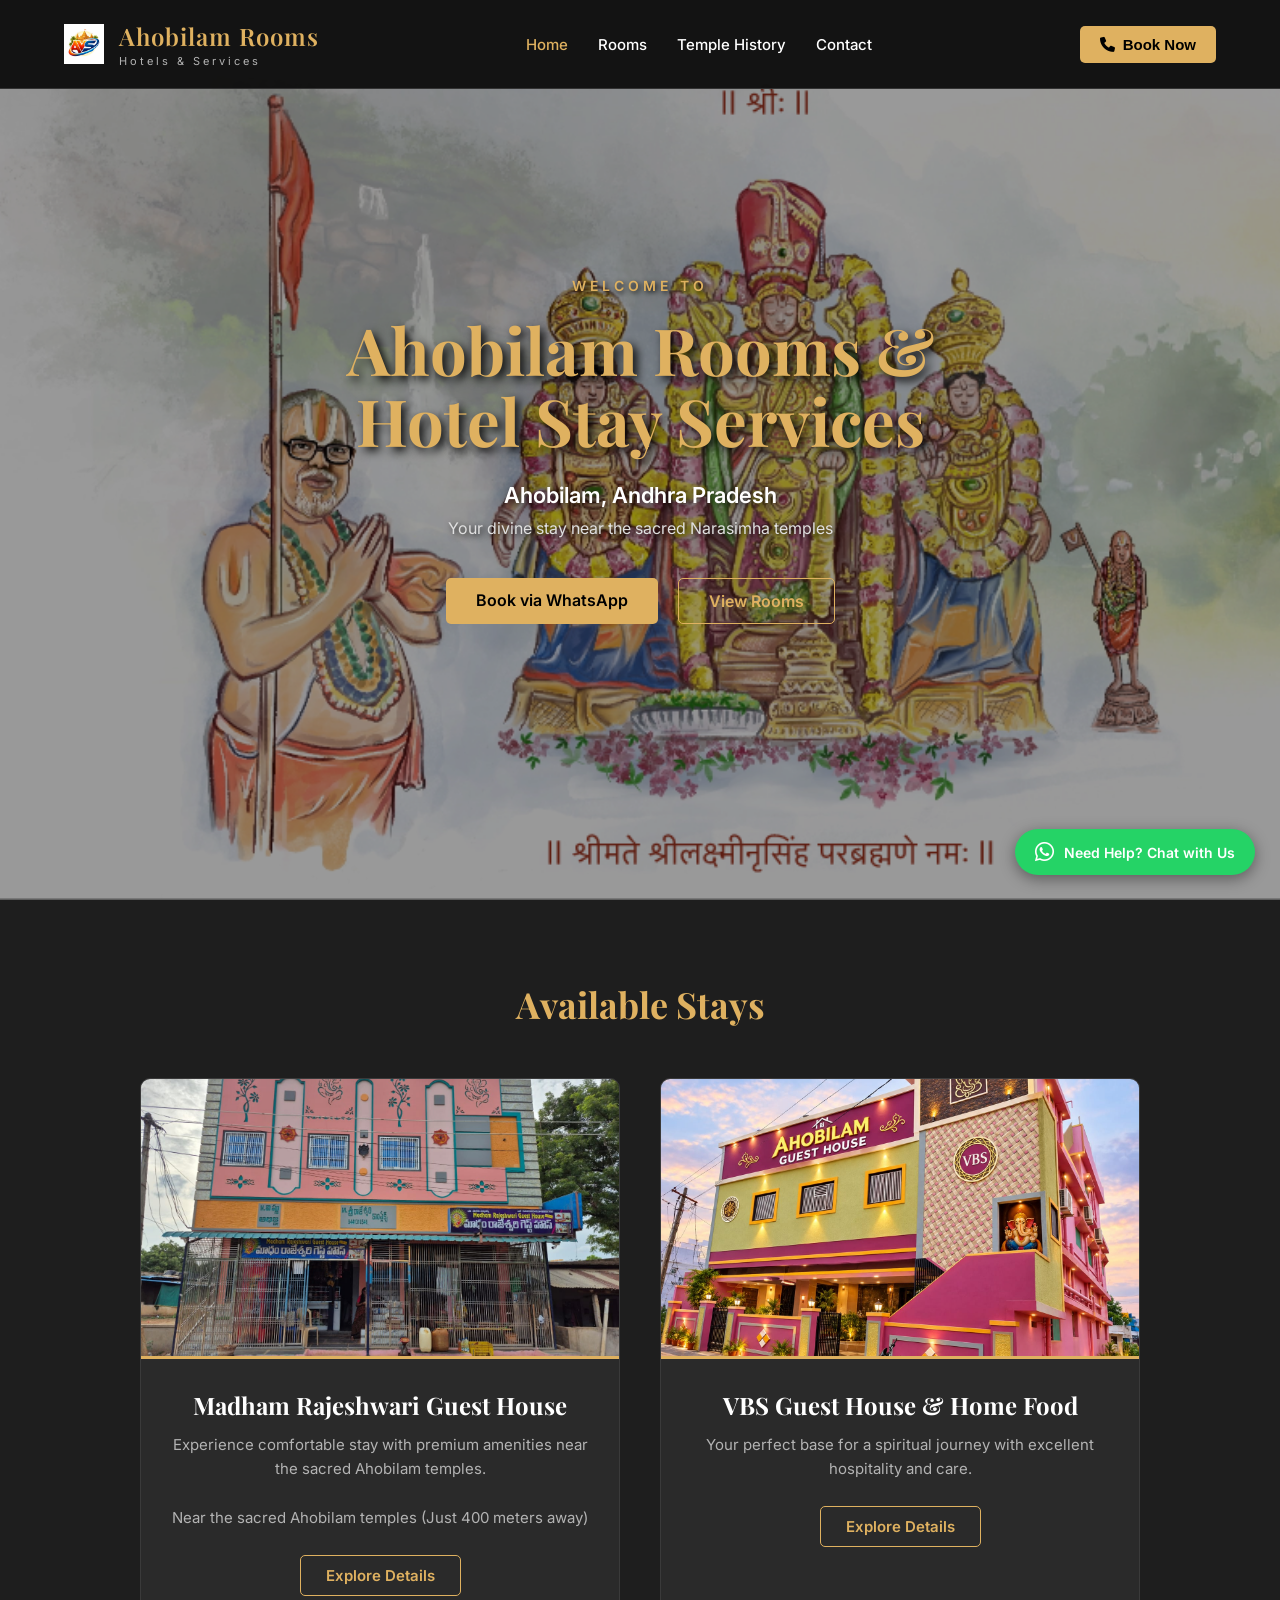
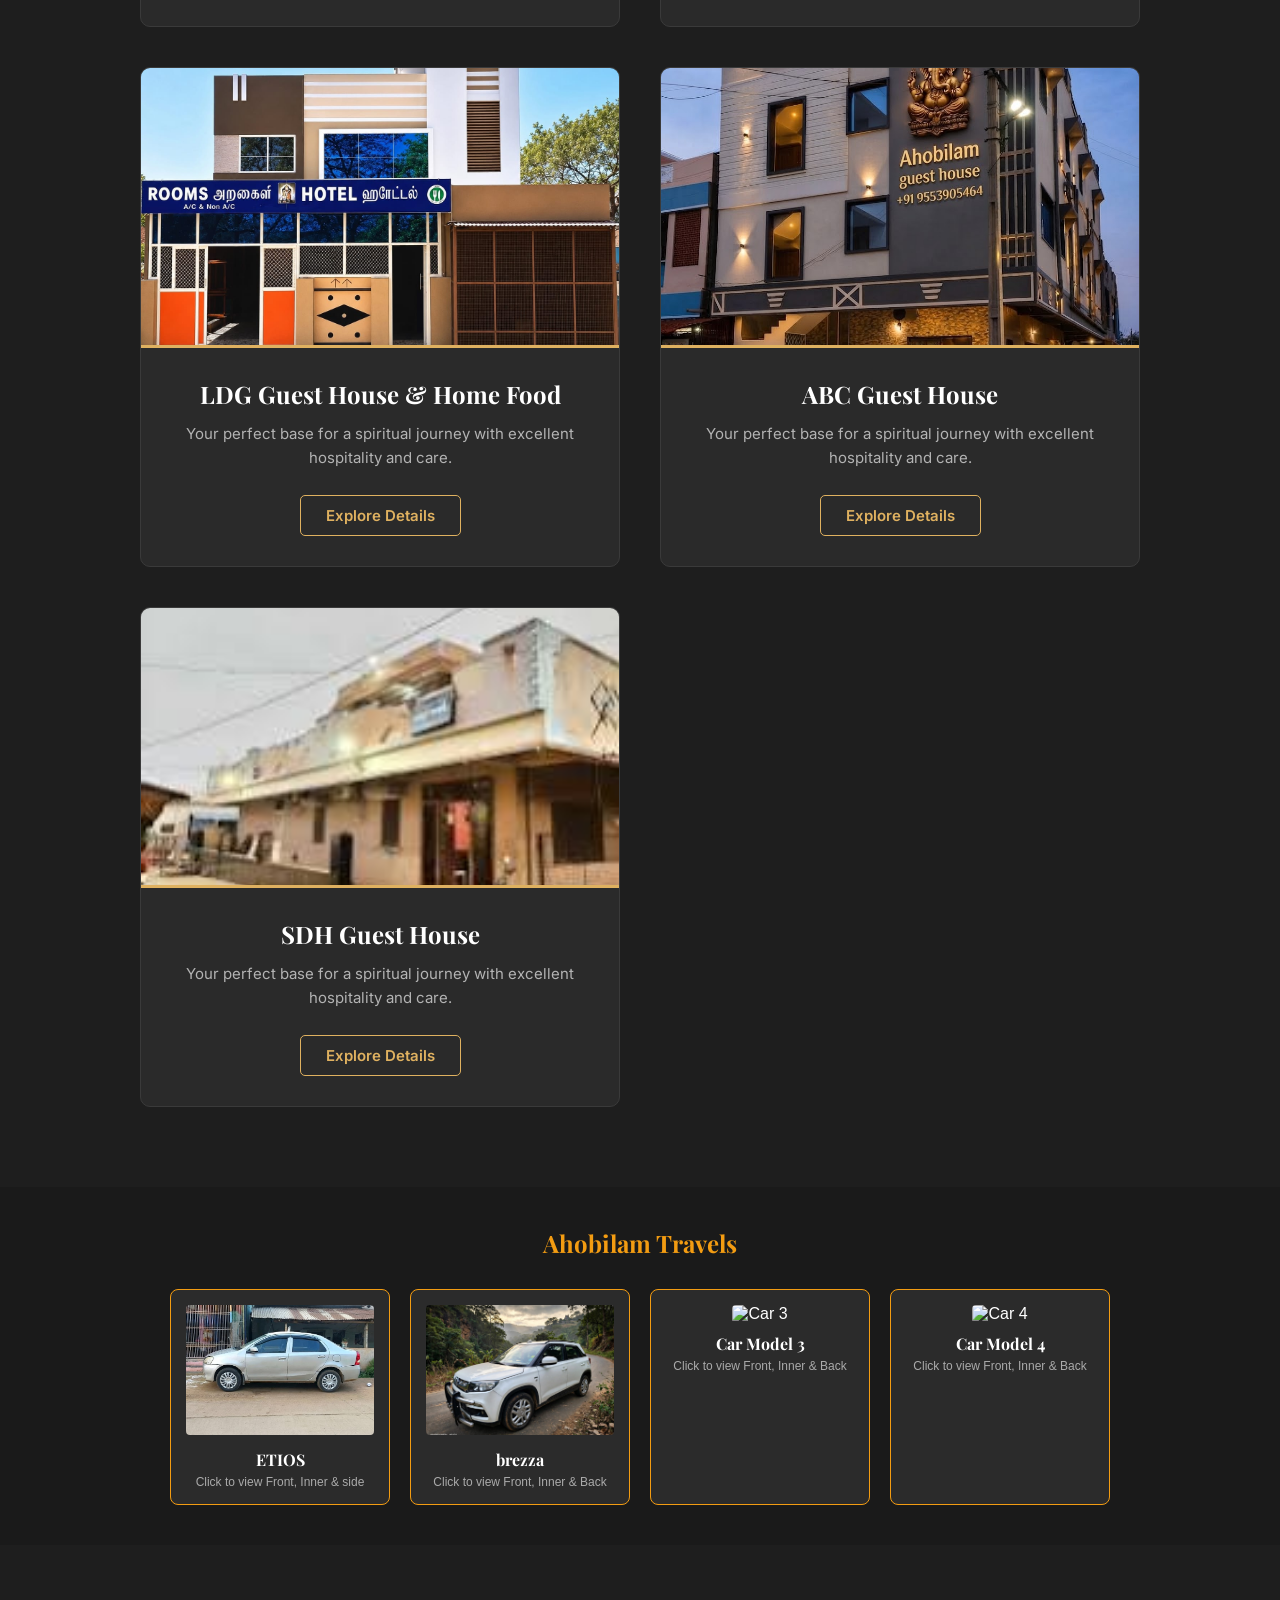
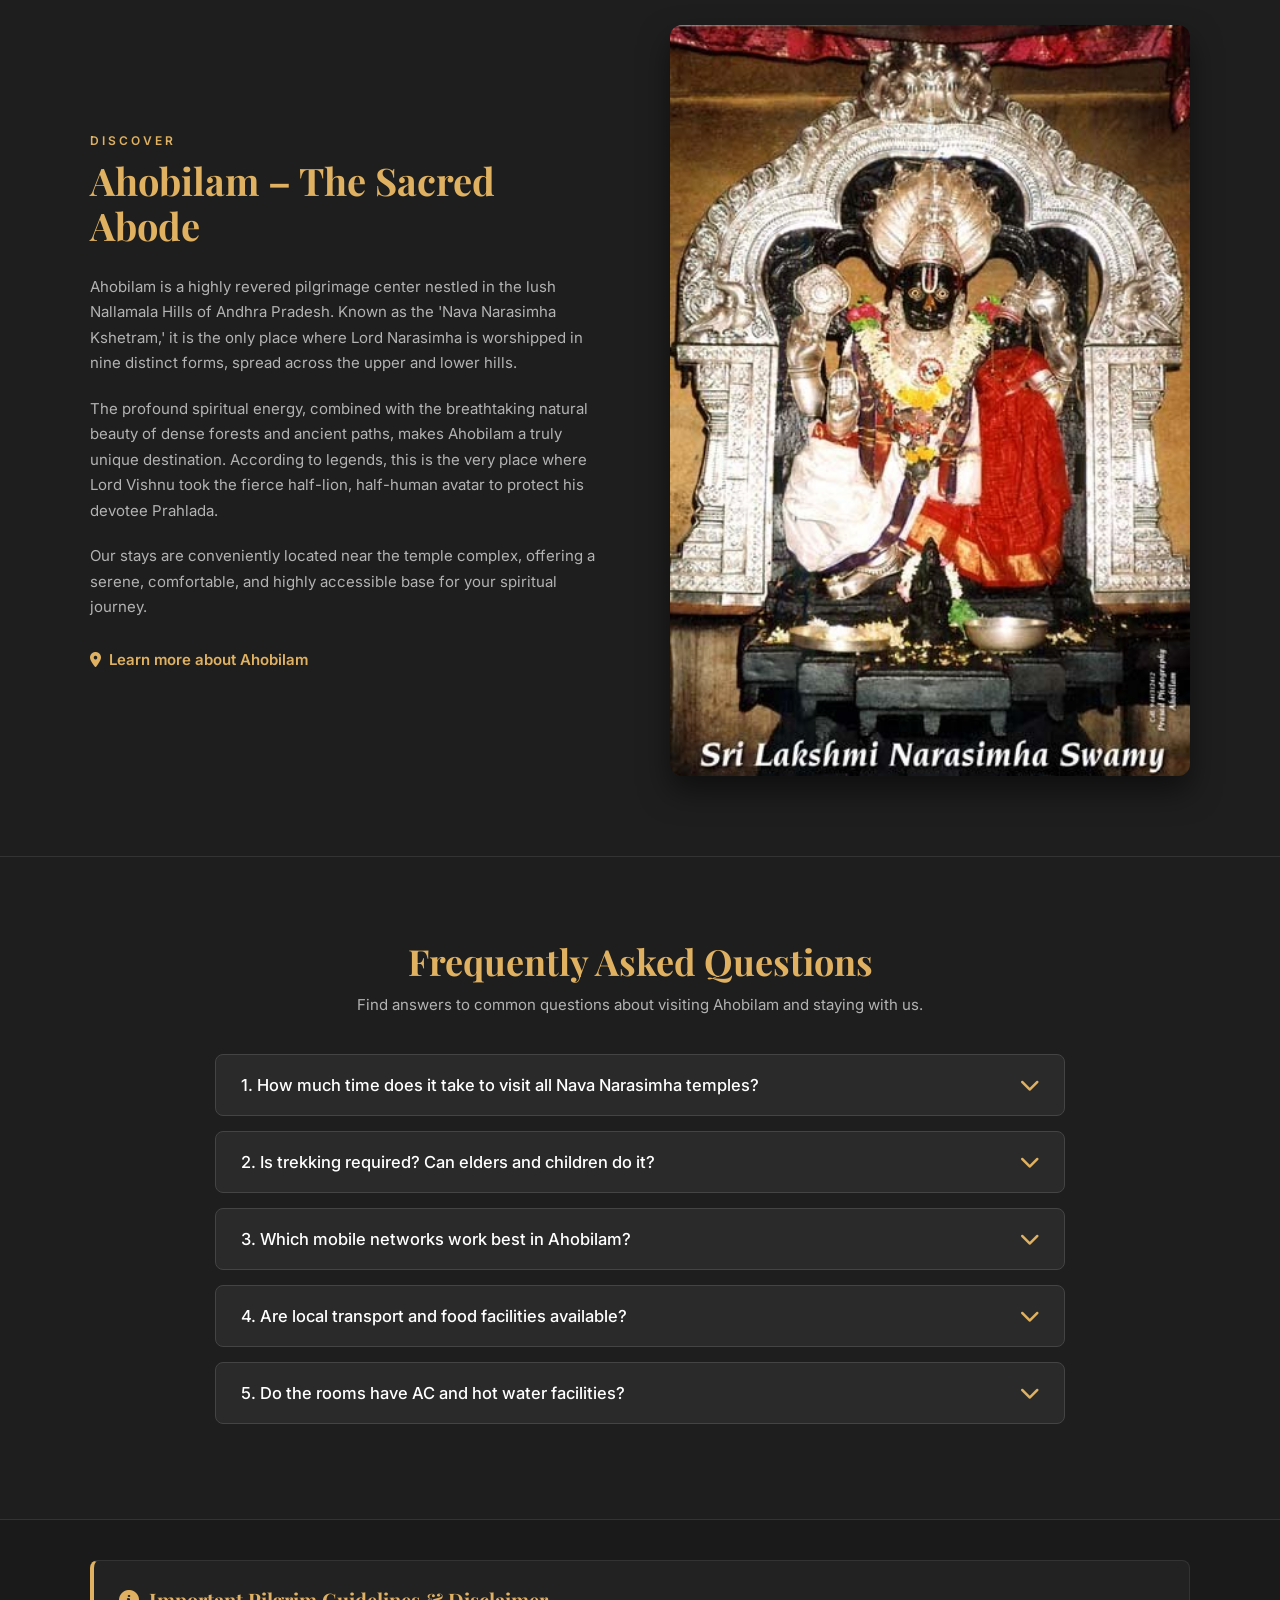
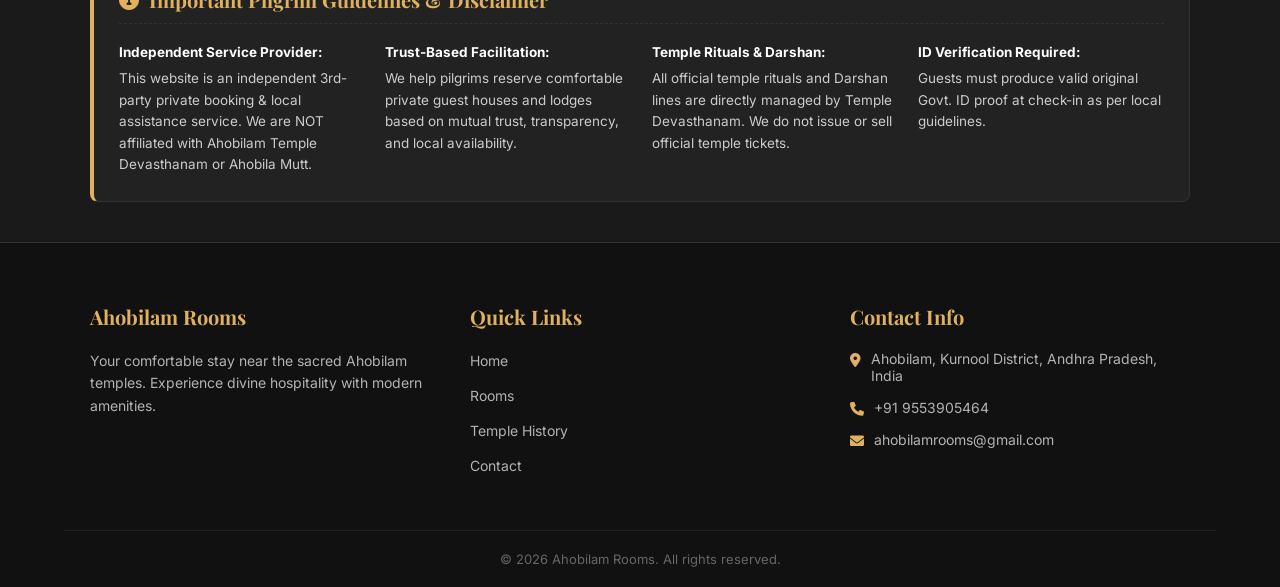
==== index.html @ 7ddd4071 "Update index.html" ====
<!DOCTYPE html>
<html lang="en">

<head>
    <meta charset="UTF-8">
    <meta name="viewport" content="width=device-width, initial-scale=1.0">

    <!-- Canonical Tag (ఇక్కడ యాడ్ చేయాలి) -->
    <link rel="canonical" href="https://ahobilamrooms.in/">
    
    <!-- SEO Title -->
    <title> Ahobilam Rooms & Travels  </title>
    <!-- <title> Ahobilam Best Budget Rooms & Local cars | 100% Verified Pilgrim Stays </title> -->
    
    <!-- Meta Description -->
    <meta name="description" content="Ahobilam Rooms & Travels", "AC & Non-AC rooms", "local travel cab services"">

    <!-- Room Photo Preview Tag (MR_3bed) -->
    <meta property="og:image" content="https://ahobilamrooms.in/MRC/MR_3bed.1.jpeg">
    <meta property="image" content="https://ahobilamrooms.in/MRC/MR_3bed.1.jpeg">

    <!-- SEO Keywords -->
    <meta name="keywords" content="Ahobilam, Ahobilam rooms, rooms in Ahobilam, Ahobilam hotels, Swathi Guest House, Bujji Complex,veerabhadraswamyguesthouse, Veerabadhraswamy Guest House, Veerabhadra Complex, Lakshmi Divya Guest House, Madham Rajeshwari, Haritha Hotel, Pawana Narasimha Hotel, Sudarshan Complex, Ahobilam travels, mana travels Ahobilam, Ahobilam cab services, Ahobilam tour packages, Hyderabad to Ahobilam travel, Chennai to Ahobilam packages, Ahobilam local jeep transport, Nandyal to Ahobilam cabs,">
  <!--  <meta name="keywords" content="Ahobilam, Ahobilam rooms, rooms in Ahobilam, Ahobilam hotels, Swathi Guest House, Bujji Complex, Veerabadhraswamy Guest House, Lakshmi Divya Guest House"> -->
    
    <!-- ========================================== -->
    <!-- JSON-LD Schema Markup (ఇక్కడ యాడ్ చేయాలి) -->
    <!-- ========================================== -->
    <script type="application/ld+json">
    {
      "@context": "https://schema.org",
      "@type": "LodgingBusiness",
      "name": "Ahobilam Rooms & Hotel Stay Services",
      "description": "Book AC & Non-AC rooms in Ahobilam. Partnered with Swathi Guest House, Bujji Complex, Veerabhadra Complex, Veerabhadraswamy Guest House, Lakshmi Divya, Amrutavalli, Madham Rajeshwari, Haritha Hotel, Pawana Narasimha Hotel, Sudarshan Complex, ahobilamrooms.",
      "address": {
        "@type": "PostalAddress",
        "addressLocality": "Ahobilam",
        "addressRegion": "Andhra Pradesh",
        "addressCountry": "IN"
      },
      "telephone": "+919553905464",
      "priceRange": "₹1000 - ₹3000"
    }
    </script>

    <!-- Google Search లో ఇమేజ్ థంబ్‌నైల్ రాకుండా నిరోధించడానికి -->
   <!--  <meta name="robots" content="max-image-preview:none">   -->
    
    <!-- Favicon -->
    <link rel="icon" type="image/png" sizes="48x48" href="favicon.png">
    <link rel="apple-touch-icon" href="favicon.png">
    
    <link rel="stylesheet" href="style.css">
    <link href="https://fonts.googleapis.com/css2?family=Playfair+Display:wght@400;600;700&family=Inter:wght@400;500&display=swap" rel="stylesheet">
    <link rel="stylesheet" href="https://cdnjs.cloudflare.com/ajax/libs/font-awesome/6.0.0/css/all.min.css">
</head>


<body>

    <!-- Header Section -->
    <header class="navbar">
        <div class="logo-section">
            <div class="logo-icon">
                <img src="avs_logo.jpeg" alt="Ahobilam Rooms Logo" class="custom-logo">
            </div>
            <div class="logo-text">
                <h1>Ahobilam Rooms</h1>
                <p>Hotels & Services </p>
            </div>
        </div>

        <!-- నావిగేషన్ లింక్స్ -->
        <nav class="nav-links" id="nav-links">
            <a href="index.html" class="active">Home</a>
            <a href="rooms.html">Rooms</a>
            <a href="temple-history.html">Temple History</a>
            <a href="contact.html">Contact</a>
            <button class="book-now-btn mobile-only" onclick="openBookingModal()">
                <i class="fa-solid fa-phone"></i> Book Now
            </button>
        </nav>

        <div class="right-section">
            <button class="book-now-btn desktop-only" onclick="openBookingModal()">
                <i class="fa-solid fa-phone"></i> Book Now
            </button>
            
            <div class="menu-toggle" id="mobile-menu">
                <i class="fa-solid fa-bars"></i>
            </div>
        </div>
    </header>

    <!-- మొబైల్ మెనూ జావాస్క్రిప్ట్ -->
    <script>
        document.addEventListener('DOMContentLoaded', function() {
            const mobileMenu = document.getElementById('mobile-menu');
            const navLinks = document.getElementById('nav-links');
            
            if(mobileMenu && navLinks) {
                const icon = mobileMenu.querySelector('i');
                
                mobileMenu.addEventListener('click', function() {
                    navLinks.classList.toggle('active');
                    
                    if(navLinks.classList.contains('active')) {
                        icon.classList.remove('fa-bars');
                        icon.classList.add('fa-xmark');
                    } else {
                        icon.classList.remove('fa-xmark');
                        icon.classList.add('fa-bars');
                    }
                });
            }
        });
    </script>

    <!-- Hero Section -->
    <section class="hero-section">
        <div class="hero-overlay"></div>
        
        <div class="hero-content">
            <p class="welcome-text">WELCOME TO</p>
            <h1 class="hero-title">Ahobilam Rooms &<br>Hotel Stay Services</h1>
            <p class="hero-location">Ahobilam, Andhra Pradesh</p>
            <p class="hero-tagline">Your divine stay near the sacred Narasimha temples</p>
            
            <div class="hero-buttons">
                <a href="#" class="btn-whatsapp" onclick="openBookingModal(); return false;">Book via WhatsApp</a>
                <a href="rooms.html" class="btn-outline">View Rooms</a>
            </div>
        </div>
    </section>

    <!-- Our Properties / Hotels Section -->
    <section id="hotels" class="hotels-section">
        <h2 class="section-title">Available Stays</h2>
        
        <div class="hotels-container">
            <!-- Hotel 1 Card -->
            <div class="hotel-card">
                <img src="MRC/MR_mainview.jpeg" alt="MRC Guest House">
                <div class="hotel-info">
                    <h3>Madham Rajeshwari Guest House</h3>
                    <p>Experience comfortable stay with premium amenities near the sacred Ahobilam temples.</p>
                    <p>Near the sacred Ahobilam temples (Just 400 meters away)</p>
                    <a href="madam-rajeswari-complex.html" class="btn-explore">Explore Details</a>
                </div>
            </div>

            <!-- Hotel 2 Card -->
            <div class="hotel-card">
                <img src="VBC/vbc_mainview.jpeg" alt="VBC Guest House">
                <div class="hotel-info">
                    <h3>VBS Guest House & Home Food</h3> 
                    <p>Your perfect base for a spiritual journey with excellent hospitality and care.</p>
                    <a href="Ahobilam_Veerabadhra_Swamy_Guest_House.html" class="btn-explore">Explore Details</a>
                </div>
            </div>

            <!-- Hotel 3 Card -->
            <div class="hotel-card">
                <img src="LDG/LDG_mainview.jpeg" alt="LDG Guest House">
                <div class="hotel-info">
                    <h3>LDG Guest House & Home Food</h3> 
                    <p>Your perfect base for a spiritual journey with excellent hospitality and care.</p>
                    <a href="Ahobilam_Lakshmi_Divya_Guest_House.html" class="btn-explore">Explore Details</a>
                </div>
            </div>

          <!-- Hotel 4 Card -->
            <div class="hotel-card">
                <img src="bujji/ABC_Mainview.jpg" alt="LDG Guest House">
                <div class="hotel-info">
                    <h3>ABC Guest House</h3> 
                    <p>Your perfect base for a spiritual journey with excellent hospitality and care.</p>
                    <a href="Ahobilam_bujjiguesthouse.html" class="btn-explore">Explore Details</a>
                </div>
            </div>

            <!-- Hotel Test Card -->
            <div class="hotel-card">
                <img src="sudharshan/sudharshan_mainview.jpg" alt="Sudharshan Guest House">
                <div class="hotel-info">
                    <h3>SDH Guest House</h3> 
                    <p>Your perfect base for a spiritual journey with excellent hospitality and care.</p>
                    <a href="Ahobilam_Sudharshanguesthouse.html" class="btn-explore">Explore Details</a>
                </div>
            </div>
         
            
        </div>
    </section>


    
<!-- Our Cars Section (1, 2, 3, 4 Cards Place lo idi pettandi) -->
<section style="padding: 40px 20px; font-family: Arial, sans-serif; background-color: #1a1a1a; text-align: center;">
    <h2 style="color: #f39c12; margin-bottom: 30px;">Ahobilam Travels</h2>
    
    <div style="display: flex; gap: 20px; justify-content: center; flex-wrap: wrap;">
        
        <!-- CARD 1 (1st Box) -->
        <!-- edhi 1st car card. ikkada 'car1-front.jpg' chotana mee 1st car main front photo name ivvandi -->
        <div onclick="openCarGallery('Etios', ['etios/Etios_frontview.jpeg', 'etios/Etios_innerview.jpeg', 'etios/Etios_sideview.jpg'])" style="background: #2b2b2b; border: 1px solid #f39c12; border-radius: 8px; width: 220px; cursor: pointer; padding: 15px; color: #fff;">
            <img src="etios/Etios_sideview.jpg" alt="Car 1" style="width: 100%; height: 130px; object-fit: cover; border-radius: 4px;">
            <h3 style="margin: 10px 0 5px; font-size: 16px;">ETIOS</h3>
            <p style="font-size: 12px; color: #aaa; margin: 0;">Click to view Front, Inner & side</p>
        </div>

        <!-- CARD 2 (2nd Box) -->
        <!-- edhi 2nd car card. 'car2-front.jpg' chotana mee 2nd car photo name ivvandi -->
        <div onclick="openCarGallery('brezza', ['brezza/Breja_main.jpeg', 'brezza/Breeja_inner.jpeg', 'brezza/breeja_inner2.jpeg'])" style="background: #2b2b2b; border: 1px solid #f39c12; border-radius: 8px; width: 220px; cursor: pointer; padding: 15px; color: #fff;">
            <img src="brezza/Breja_main.jpeg" alt="Car 2" style="width: 100%; height: 130px; object-fit: cover; border-radius: 4px;">
            <h3 style="margin: 10px 0 5px; font-size: 16px;">brezza</h3>
            <p style="font-size: 12px; color: #aaa; margin: 0;">Click to view Front, Inner & Back</p>
        </div>

        <!-- CARD 3 (3rd Box) -->
        <!-- edhi 3rd car card. 'car3-front.jpg' chotana mee 3rd car photo name ivvandi -->
        <div onclick="openCarGallery('Car 3 - Luxury', ['car3-front.jpg', 'car3-inner.jpg', 'car3-back.jpg'])" style="background: #2b2b2b; border: 1px solid #f39c12; border-radius: 8px; width: 220px; cursor: pointer; padding: 15px; color: #fff;">
            <img src="car3-front.jpg" alt="Car 3" style="width: 100%; height: 130px; object-fit: cover; border-radius: 4px;">
            <h3 style="margin: 10px 0 5px; font-size: 16px;">Car Model 3</h3>
            <p style="font-size: 12px; color: #aaa; margin: 0;">Click to view Front, Inner & Back</p>
        </div>

        <!-- CARD 4 (4th Box) -->
        <!-- edhi 4th car card. 'car4-front.jpg' chotana mee 4th car photo name ivvandi -->
        <div onclick="openCarGallery('Car 4 - Family', ['car4-front.jpg', 'car4-inner.jpg', 'car4-back.jpg'])" style="background: #2b2b2b; border: 1px solid #f39c12; border-radius: 8px; width: 220px; cursor: pointer; padding: 15px; color: #fff;">
            <img src="car4-front.jpg" alt="Car 4" style="width: 100%; height: 130px; object-fit: cover; border-radius: 4px;">
            <h3 style="margin: 10px 0 5px; font-size: 16px;">Car Model 4</h3>
            <p style="font-size: 12px; color: #aaa; margin: 0;">Click to view Front, Inner & Back</p>
        </div>

    </div>
</section>

<!-- Pop-up Window (A car meeda click cheste idi open ayyi inner/back views chupistundi) -->
<div id="carModal" style="display:none; position:fixed; top:0; left:0; width:100%; height:100%; background:rgba(0,0,0,0.85); z-index:1000; justify-content:center; align-items:center;">
    <div style="position:relative; max-width:550px; width:90%; background:#222; padding:20px; border-radius:8px; text-align:center; color:#fff;">
        
        <!-- Close (X) Button -->
        <span onclick="closeCarModal()" style="position:absolute; top:10px; right:15px; font-size:24px; cursor:pointer; color:#f39c12;">&times;</span>
        
        <!-- Modal Title -->
        <h3 id="modalCarTitle" style="margin-top:0; color:#f39c12;">Car Views</h3>
        
        <!-- Main Image Display (Ikkade Front, Inner, Back photos okkati tarvata okkati kanpistayi) -->
        <div style="margin-top:15px;">
            <img id="activeCarImg" src="" alt="Car View" style="width:100%; height:300px; object-fit:cover; border-radius:5px;">
        </div>
        
        <!-- Next & Previous Buttons -->
        <div style="margin-top:15px; display:flex; justify-content:center; gap:15px;">
            <button onclick="prevView()" style="padding:8px 16px; cursor:pointer; background:#444; color:#fff; border:none; border-radius:4px;">Previous View</button>
            <button onclick="nextView()" style="padding:8px 16px; cursor:pointer; background:#f39c12; color:#000; font-weight:bold; border:none; border-radius:4px;">Next View</button>
        </div>
    </div>
</div>

<!-- JavaScript Logic (Images ni control cheyadaniki) -->
<script>
    let currentCarImages = [];
    let currentViewIndex = 0;

    // A card meeda click chesinappudu aa car ki unna 3 photos ikkadiki vastayi
    function openCarGallery(carName, imagesArray) {
        document.getElementById('modalCarTitle').innerText = carName + " - Views";
        currentCarImages = imagesArray;
        currentViewIndex = 0; // Modal open ayinappudu first photo (Front view) chupinchadaniki
        document.getElementById('carModal').style.display = 'flex';
        updateModalImage();
    }

    // Modal ni close cheyadaniki
    function closeCarModal() {
        document.getElementById('carModal').style.display = 'none';
    }

    // Photo ni update chese function
    function updateModalImage() {
        document.getElementById('activeCarImg').src = currentCarImages[currentViewIndex];
    }

    // 'Next View' button nokkite next photo (Inner/Back) ki maradaniki
    function nextView() {
        currentViewIndex = (currentViewIndex + 1) % currentCarImages.length;
        updateModalImage();
    }

    // 'Previous View' button nokkite venakala photo ki velladaniki
    function prevView() {
        currentViewIndex = (currentViewIndex - 1 + currentCarImages.length) % currentCarImages.length;
        updateModalImage();
    }
</script>



    

    <!-- Discover Ahobilam Section -->
    <section id="history" class="discover-section">
        <div class="discover-container">
            <div class="discover-content">
                <span class="sub-heading">DISCOVER</span>
                <h2 class="discover-title">Ahobilam – The Sacred Abode</h2>
                <p>Ahobilam is a highly revered pilgrimage center nestled in the lush Nallamala Hills of Andhra Pradesh. Known as the 'Nava Narasimha Kshetram,' it is the only place where Lord Narasimha is worshipped in nine distinct forms, spread across the upper and lower hills.</p>
                <p>The profound spiritual energy, combined with the breathtaking natural beauty of dense forests and ancient paths, makes Ahobilam a truly unique destination. According to legends, this is the very place where Lord Vishnu took the fierce half-lion, half-human avatar to protect his devotee Prahlada.</p>
                <p>Our stays are conveniently located near the temple complex, offering a serene, comfortable, and highly accessible base for your spiritual journey.</p>
                
                <a href="temple-history.html" class="learn-more-link">
                    <i class="fa-solid fa-location-dot"></i> Learn more about Ahobilam
                </a>
            </div>

            <div class="discover-image">
                <img src="abm.jpg" alt="Ahobilam Temple Landscape">
            </div>
        </div>
    </section>

    <!-- ================= FAQS SECTION ================= -->
    <style>
        .faq-section {
            padding: 80px 5%;
            background-color: #1e1e1e;
            border-top: 1px solid #333;
        }
        .faq-title {
            text-align: center; color: #dfb160; font-size: 36px; margin-bottom: 10px;
            font-family: 'Playfair Display', serif;
        }
        .faq-subtitle {
            text-align: center; color: #b3b3b3; font-size: 15px; margin-bottom: 40px;
        }
        .faq-container {
            max-width: 850px; 
            margin: 0 auto;
        }
        .faq-item {
            background-color: #2a2a2a; 
            border: 1px solid #444; 
            border-radius: 8px; 
            margin-bottom: 15px; 
            overflow: hidden;
            transition: 0.3s;
        }
        .faq-question {
            padding: 20px 25px; 
            cursor: pointer; 
            display: flex; 
            justify-content: space-between; 
            align-items: center; 
            color: #ffffff; 
            font-size: 16.5px; 
            font-weight: 500; 
            transition: background-color 0.3s;
        }
        .faq-question:hover {
            background-color: #333333;
        }
        .faq-question i {
            color: #dfb160; 
            font-size: 20px; 
            transition: transform 0.4s ease;
        }
        .faq-answer {
            max-height: 0; 
            overflow: hidden; 
            transition: max-height 0.4s ease-out; 
            background-color: #1e1e1e;
        }
        .faq-answer p {
            padding: 20px 25px; 
            margin: 0; 
            color: #b3b3b3; 
            font-size: 15px; 
            line-height: 1.7;
            border-top: 1px dashed #333;
        }
        .faq-item.active {
            border-color: #dfb160;
        }
        .faq-item.active .faq-question {
            color: #dfb160;
        }
        .faq-item.active .faq-question i {
            transform: rotate(180deg);
        }
    </style>

    <section id="faqs" class="faq-section">
        <h2 class="faq-title">Frequently Asked Questions</h2>
        <p class="faq-subtitle">Find answers to common questions about visiting Ahobilam and staying with us.</p>

        <div class="faq-container">
            <div class="faq-item">
                <div class="faq-question">
                    1. How much time does it take to visit all Nava Narasimha temples?
                    <i class="fa-solid fa-chevron-down"></i>
                </div>
                <div class="faq-answer">
                    <p>It typically takes <b>2 full days</b> to complete the darshan of all 9 temples. Day 1 is usually dedicated to Lower Ahobilam and nearby accessible temples, while Day 2 requires trekking in Upper Ahobilam to visit Ugra Stambham, Jwala, and Pavana Narasimha temples.</p>
                </div>
            </div>

            <div class="faq-item">
                <div class="faq-question">
                    2. Is trekking required? Can elders and children do it?
                    <i class="fa-solid fa-chevron-down"></i>
                </div>
                <div class="faq-answer">
                    <p>Yes, trekking is mandatory for a few temples in Upper Ahobilam. Lower Ahobilam temples are easily accessible by road. For difficult treks like Ugra Stambham and Jwala Narasimha, it might be tough for elders and young children. However, local <b>Doli services (palanquins)</b> are available for hire.</p>
                </div>
            </div>

            <div class="faq-item">
                <div class="faq-question">
                    3. Which mobile networks work best in Ahobilam?
                    <i class="fa-solid fa-chevron-down"></i>
                </div>
                <div class="faq-answer">
                    <p>Ahobilam is situated in a dense forest area (Nallamala hills). Currently, <b>BSNL and Jio</b> networks work reasonably well. Other networks like Airtel and Vi may have poor or no connectivity, especially in Upper Ahobilam.</p>
                </div>
            </div>

            <div class="faq-item">
                <div class="faq-question">
                    4. Are local transport and food facilities available?
                    <i class="fa-solid fa-chevron-down"></i>
                </div>
                <div class="faq-answer">
                    <p>Yes. Local <b>Mahindra Jeeps</b> are available for hire to reach temples located deep in the forest (like Pavana and Bhargava Narasimha). For food, basic vegetarian meals are available at local eateries, and <b>Nitya Annadanam</b> (free meals) is provided by the Devasthanam and local Mutts.</p>
                </div>
            </div>

            <div class="faq-item">
                <div class="faq-question">
                    5. Do the rooms have AC and hot water facilities?
                    <i class="fa-solid fa-chevron-down"></i>
                </div>
                <div class="faq-answer">
                    <p>Yes! both AC and Non-AC room options are available. All rooms are equipped with attached bathrooms and <b>geysers for 24/7 hot water</b> to ensure a comfortable stay after your trekking.</p>
                </div>
            </div>
        </div>
    </section>


    <!-- ================= PAGE END DISCLAIMER SECTION ================= -->
    <section style="background-color: #1a1a1a; padding: 40px 5%; border-top: 1px solid #333;">
        <div style="max-width: 1100px; margin: 0 auto; background-color: #222222; border: 1px solid #333; border-left: 4px solid #dfb160; border-radius: 8px; padding: 25px; color: #cccccc;">
            <div style="display: flex; align-items: center; gap: 10px; margin-bottom: 18px; border-bottom: 1px dashed #333; padding-bottom: 10px;">
                <i class="fa-solid fa-circle-info" style="color: #dfb160; font-size: 20px;"></i>
                <h3 style="color: #dfb160; font-family: 'Playfair Display', serif; font-size: 20px; margin: 0;">Important Pilgrim Guidelines & Disclaimer</h3>
            </div>
            
            <div style="display: grid; grid-template-columns: repeat(auto-fit, minmax(240px, 1fr)); gap: 20px; font-size: 13.5px; line-height: 1.6;">
                <div>
                    <strong style="color: #fff; display: block; margin-bottom: 4px;">Independent Service Provider:</strong>
                    This website is an independent 3rd-party private booking & local assistance service. We are NOT affiliated with Ahobilam Temple Devasthanam or Ahobila Mutt.
                </div>
                <div>
                    <strong style="color: #fff; display: block; margin-bottom: 4px;">Trust-Based Facilitation:</strong>
                    We help pilgrims reserve comfortable private guest houses and lodges based on mutual trust, transparency, and local availability.
                </div>
                <div>
                    <strong style="color: #fff; display: block; margin-bottom: 4px;">Temple Rituals & Darshan:</strong>
                    All official temple rituals and Darshan lines are directly managed by Temple Devasthanam. We do not issue or sell official temple tickets.
                </div>
                <div>
                    <strong style="color: #fff; display: block; margin-bottom: 4px;">ID Verification Required:</strong>
                    Guests must produce valid original Govt. ID proof at check-in as per local guidelines.
                </div>
            </div>
        </div>
    </section>

    <!-- FAQ JavaScript -->
    <script>
        const faqItems = document.querySelectorAll('.faq-item');

        faqItems.forEach(item => {
            const question = item.querySelector('.faq-question');
            const answer = item.querySelector('.faq-answer');

            question.addEventListener('click', () => {
                faqItems.forEach(otherItem => {
                    if (otherItem !== item && otherItem.classList.contains('active')) {
                        otherItem.classList.remove('active');
                        otherItem.querySelector('.faq-answer').style.maxHeight = null;
                    }
                });

                item.classList.toggle('active');
                
                if (item.classList.contains('active')) {
                    answer.style.maxHeight = answer.scrollHeight + "px";
                } else {
                    answer.style.maxHeight = null;
                }
            });
        });
    </script>

    <!-- Footer Section -->
    <footer id="contact" class="footer">
        <div class="footer-container">
            <div class="footer-col">
                <h3 class="footer-title">Ahobilam Rooms</h3>
                <p>Your comfortable stay near the sacred Ahobilam temples. Experience divine hospitality with modern amenities.</p>
            </div>

            <div class="footer-col">
                <h3 class="footer-title">Quick Links</h3>
                <ul class="footer-links">
                    <li><a href="index.html">Home</a></li>
                    <li><a href="rooms.html">Rooms</a></li>
                    <li><a href="temple-history.html">Temple History</a></li>
                    <li><a href="contact.html">Contact</a></li>
                </ul>
            </div>

            <div class="footer-col">
                <h3 class="footer-title">Contact Info</h3>
                <ul class="footer-contact">
                    <li><i class="fa-solid fa-location-dot"></i> Ahobilam, Kurnool District, Andhra Pradesh, India</li>
                    <li><i class="fa-solid fa-phone"></i> +91 9553905464</li>
                    <li><i class="fa-solid fa-envelope"></i> ahobilamrooms@gmail.com</li>
                </ul>
            </div>
        </div>
        
        <div class="footer-bottom">
            <p>&copy; 2026 Ahobilam Rooms. All rights reserved.</p>
        </div>
    </footer>

    <!-- ================= BOOKING FORM MODAL STYLES ================= -->
    <style>
        .booking-modal {
            display: none; position: fixed; z-index: 10000; left: 0; top: 0; width: 100%; height: 100%;
            background-color: rgba(0,0,0,0.85); backdrop-filter: blur(5px);
        }
        .booking-modal-content {
            background-color: #1e1e1e; margin: 5vh auto; padding: 30px;
            border: 1px solid #dfb160; width: 90%; max-width: 500px;
            border-radius: 12px; position: relative; box-shadow: 0 10px 30px rgba(0,0,0,0.8);
            max-height: 90vh; overflow-y: auto;
        }
        .close-booking {
            position: absolute; right: 20px; top: 15px; color: #b3b3b3;
            font-size: 28px; font-weight: bold; cursor: pointer; transition: 0.3s;
        }
        .close-booking:hover { color: #dfb160; }
        .booking-modal-content h3 {
            color: #dfb160; text-align: center; margin-bottom: 25px;
            font-family: 'Playfair Display', serif; font-size: 26px; border-bottom: 1px dashed #444; padding-bottom: 10px;
        }
        
        .form-group { margin-bottom: 18px; }
        .form-group label { display: block; color: #b3b3b3; margin-bottom: 6px; font-size: 14px; font-weight: 500;}
        .form-group input, .form-group select {
            width: 100%; padding: 12px; background-color: #2a2a2a;
            border: 1px solid #444; color: #fff; border-radius: 6px;
            font-family: 'Inter', sans-serif; font-size: 15px; transition: 0.3s;
        }
        .form-group input:focus, .form-group select:focus {
            outline: none; border-color: #dfb160; box-shadow: 0 0 5px rgba(223, 177, 96, 0.3);
        }
        .date-group { display: flex; gap: 15px; }
        .date-group .form-group { width: 50%; }
        
        .submit-wa-btn {
            width: 100%; background-color: #25d366; color: #fff; border: none;
            padding: 14px; font-size: 16px; font-weight: bold; border-radius: 6px;
            cursor: pointer; display: flex; align-items: center; justify-content: center; gap: 10px;
            margin-top: 10px; transition: 0.3s;
        }
        .submit-wa-btn:hover { background-color: #1ebd57; transform: translateY(-2px); }
        ::-webkit-calendar-picker-indicator { filter: invert(1); cursor: pointer; }
    </style>

    <!-- ================= BOOKING FORM HTML ================= -->
    <div id="bookingModal" class="booking-modal">
        <div class="booking-modal-content">
            <span class="close-booking" onclick="closeBookingModal()">&times;</span>
            <h3>Book Your Stay</h3>
            
            <form id="whatsappBookingForm" onsubmit="sendWhatsApp(event)">
                <div class="form-group">
                    <label>Full Name *</label>
                    <input type="text" id="b_name" placeholder="Enter your name" required>
                </div>

                <div class="form-group">
                    <label>Select Preferred Hotel *</label>
                    <select id="b_hotel" required>
                        <option value="">-- Choose Hotel / Guest House --</option>
                        <option value="MRC Guest House">MRC Guest House</option>
                        <option value="VBC Guest House">VBC Guest House</option>
                        <option value="LDG Guest House">LDG Guest House</option>
                    </select>
                </div>

                <div class="date-group">
                    <div class="form-group">
                        <label>Check-in Date *</label>
                        <input type="date" id="b_checkin" required>
                    </div>
                    <div class="form-group">
                        <label>Check-out Date *</label>
                        <input type="date" id="b_checkout" required>
                    </div>
                </div>

                <div class="date-group">
                    <div class="form-group">
                        <label>No. of Persons *</label>
                        <input type="number" id="b_persons" min="1" placeholder="Ex: 2" required>
                    </div>
                    <div class="form-group">
                        <label>Room Preference *</label>
                        <select id="b_roomtype" required>
                            <option value="AC Room">AC Room</option>
                            <option value="Non-AC Room">Non-AC Room</option>
                        </select>
                    </div>
                </div>

                <button type="submit" class="submit-wa-btn">
                    <i class="fa-brands fa-whatsapp"></i> Send Booking Request
                </button>
            </form>
        </div>
    </div>

    <!-- ================= BOOKING FORM JAVASCRIPT ================= -->
    <script>
        document.addEventListener('DOMContentLoaded', function() {
            const today = new Date().toISOString().split('T')[0];
            const checkinInput = document.getElementById("b_checkin");
            const checkoutInput = document.getElementById("b_checkout");

            if (checkinInput) checkinInput.setAttribute('min', today);
            if (checkoutInput) checkoutInput.setAttribute('min', today);
        });

        function openBookingModal() {
            const modal = document.getElementById('bookingModal');
            if (modal) {
                modal.style.setProperty('display', 'block', 'important');
            }
        }

        function closeBookingModal() {
            const modal = document.getElementById('bookingModal');
            if (modal) {
                modal.style.display = 'none';
            }
        }

        function sendWhatsApp(e) {
            e.preventDefault();

            const name = document.getElementById('b_name').value;
            const hotel = document.getElementById('b_hotel').value;
            const checkin = document.getElementById('b_checkin').value;
            const checkout = document.getElementById('b_checkout').value;
            const persons = document.getElementById('b_persons').value;
            const roomType = document.getElementById('b_roomtype').value;

            const message = `Om Namo Narasimhaya! 🔔\n\n*NEW BOOKING REQUEST*\n*Name:* ${name}\n*Selected Hotel:* ${hotel}\n*Check-in:* ${checkin}\n*Check-out:* ${checkout}\n*Persons:* ${persons}\n*Type:* ${roomType}\n\n_Please confirm availability and share property details._`;

            const whatsappUrl = `https://wa.me/919553905464?text=${encodeURIComponent(message)}`;
            
            window.open(whatsappUrl, '_blank');
            closeBookingModal();
        }

        window.onclick = function(event) {
            let modal = document.getElementById('bookingModal');
            if (event.target == modal) {
                closeBookingModal();
            }
        }
    </script>

    <!-- ================= FLOATING CUSTOMER SUPPORT CHAT BUTTON ================= -->
    <style>
        .float-support-btn {
            position: fixed;
            bottom: 25px;
            right: 25px;
            background-color: #25d366;
            color: #ffffff;
            border-radius: 50px;
            padding: 12px 20px;
            display: flex;
            align-items: center;
            gap: 10px;
            box-shadow: 0 4px 15px rgba(0, 0, 0, 0.4);
            text-decoration: none;
            z-index: 9999;
            font-family: 'Inter', sans-serif;
            font-weight: 600;
            font-size: 14px;
            transition: transform 0.3s ease, box-shadow 0.3s ease;
        }

        .float-support-btn:hover {
            transform: translateY(-5px);
            box-shadow: 0 6px 20px rgba(37, 211, 102, 0.5);
            color: #ffffff;
        }

        .float-support-btn i {
            font-size: 22px;
        }
    </style>

    <a href="https://wa.me/919553905464?text=Om%20Namo%20Narasimhaya!%20I%20have%20a%20query%20regarding%20room%20booking%20and%20Ahobilam%20stay." 
       class="float-support-btn" 
       target="_blank">
        <i class="fa-brands fa-whatsapp"></i>
        <span>Need Help? Chat with Us</span>
    </a>

</body>
</html>
---- style.css ----
/* బేసిక్ సెట్టింగ్స్ & కలర్స్ */
/* బేసిక్ సెట్టింగ్స్ & కలర్స్ - అప్‌డేటెడ్ (లైట్ డార్క్/గ్రే థీమ్) */
:root {
    --bg-dark: #1e1e1e; /* మరీ బ్లాక్ కాకుండా డార్క్ గ్రే */
    --text-gold: #dfb160;
    --text-white: #ffffff;
    --text-gray: #b3b3b3; /* టెక్స్ట్ ఇంకా క్లియర్ గా చదవడానికి */
    --btn-hover: #c49950;
    --card-bg: #2a2a2a; /* కార్డ్స్ కోసం కొంచెం లైట్ గ్రే */
}

* {
    margin: 0;
    padding: 0;
    box-sizing: border-box;
}

body {
    background-color: var(--bg-dark);
    font-family: 'Inter', sans-serif;
    color: var(--text-white);
}

h1, h2, h3 {
    font-family: 'Playfair Display', serif;
}

/* --- Header Navbar Styles --- */
.navbar {
    display: flex;
    justify-content: space-between;
    align-items: center;
    padding: 20px 5%;
    background-color: rgba(17, 17, 17, 0.98);
    border-bottom: 1px solid #333;
    position: fixed;
    top: 0;
    width: 100%;
    z-index: 1000;
}

.logo-section {
    display: flex;
    align-items: center;
    gap: 15px;
}

/* కొత్త లోగో ఇమేజ్ డిజైన్ */
.custom-logo {
    height: 40px; /* లోగో ఎత్తు, అవసరమైతే మార్చుకోవచ్చు */
    width: auto;
    display: block;
    object-fit: contain;
}

.logo-text h1 {
    color: var(--text-gold);
    font-size: 24px;
    font-weight: 600;
    letter-spacing: 1px;
}

.logo-text p {
    color: var(--text-gray);
    font-size: 11px;
    letter-spacing: 3px;
    margin-top: 2px;
}

.nav-links {
    display: flex;
    gap: 30px;
    align-items: center;
}

.nav-links a {
    color: var(--text-white);
    text-decoration: none;
    font-size: 15px;
    font-weight: 500;
    transition: color 0.3s ease;
}

.nav-links a:hover, 
.nav-links a.active {
    color: var(--text-gold);
}

.right-section {
    display: flex;
    align-items: center;
    gap: 20px;
}

.book-now-btn {
    background-color: var(--text-gold);
    color: #000;
    border: none;
    padding: 10px 20px;
    font-size: 15px;
    font-weight: 600;
    border-radius: 5px;
    cursor: pointer;
    display: flex;
    align-items: center;
    gap: 8px;
    transition: background-color 0.3s ease;
}

.book-now-btn:hover {
    background-color: var(--btn-hover);
}

.menu-toggle {
    display: none; /* సిస్టమ్ లో ఐకాన్ కనిపించకూడదు */
    color: var(--text-gold);
    font-size: 26px;
    cursor: pointer;
}

.mobile-only {
    display: none;
}

/* =========================================
   Mobile Responsiveness (మొబైల్ ఫోన్ల కోసం)
   ========================================= */
@media screen and (max-width: 850px) {
    .menu-toggle {
        display: block; /* మొబైల్ లో ఐకాన్ కనిపిస్తుంది */
    }

    .desktop-only {
        display: none; /* మొబైల్ లో పైన ఉన్న బటన్ దాచేస్తాం */
    }

    .nav-links {
        position: absolute;
        top: 100%;
        left: 0;
        width: 100%;
        background-color: #111111;
        flex-direction: column; /* లింక్స్ కిందకి వస్తాయి */
        padding: 30px 0;
        gap: 25px;
        border-top: 1px solid #333;
        display: none; /* మెనూ ఓపెన్ చేయకముందు దాచేస్తాం */
    }

    /* JavaScript తో ఇది యాడ్ అయినప్పుడు మెనూ కనిపిస్తుంది */
    .nav-links.active {
        display: flex;
    }

    .mobile-only {
        display: flex; /* మెనూ లోపల బటన్ చూపిస్తాం */
        margin-top: 10px;
    }

    .logo-text h1 {
        font-size: 20px;
    }
}

/* =========================================
   Hero Section Styles
   ========================================= */
.hero-section {
    position: relative;
    height: 100vh; /* స్క్రీన్ మొత్తం నిండడానికి */
    width: 100%;
    /* మీ రూమ్ ఫోటోని ఇక్కడ లింక్ చేసాం */
    background-image: url('Group 32622.png'); 
    background-size: cover;
    background-position: center;
    display: flex;
    align-items: center;
    justify-content: center;
    text-align: center;
    margin-top: 0; 
}

.hero-overlay {
    position: absolute;
    top: 0;
    left: 0;
    width: 100%;
    height: 100%;
    /* ఇక్కడ 0.4 అని మార్చాము, ఇమేజ్ క్లియర్ గా కనిపిస్తుంది */
    background-color: rgba(0, 0, 0, 0.4); 
    z-index: 1;
}

.hero-content {
    position: relative;
    z-index: 2; /* షేడ్ కి పైన టెక్స్ట్ కనిపించడానికి */
    padding: 0 20px;
    max-width: 800px;
}

.welcome-text {
    color: var(--text-gold);
    letter-spacing: 4px;
    font-size: 14px;
    font-weight: 600;
    margin-bottom: 20px;
    text-transform: uppercase;
    text-shadow: 2px 2px 5px rgba(0, 0, 0, 0.9); /* టెక్స్ట్ కి డార్క్ నీడ */
}

.hero-title {
    color: var(--text-gold);
    font-size: 65px; 
    line-height: 1.1;
    margin-bottom: 25px;
    text-shadow: 4px 4px 10px rgba(0, 0, 0, 0.95); /* పెద్ద అక్షరాలకు పెద్ద నీడ */
}

.hero-location {
    color: var(--text-white);
    font-size: 22px;
    margin-bottom: 10px;
    font-weight: 600; /* అక్షరాలు కొంచెం మందంగా కనిపించడానికి */
    text-shadow: 2px 2px 8px rgba(0, 0, 0, 0.9);
}

.hero-tagline {
    color: #e0e0e0; /* గ్రే కలర్ నుండి కొంచెం వైట్ కి మార్చాను క్లియర్ గా ఉండటానికి */
    font-size: 16px;
    margin-bottom: 40px;
    text-shadow: 2px 2px 6px rgba(0, 0, 0, 0.9);
}

/* Hero Buttons */
.hero-buttons {
    display: flex;
    gap: 20px;
    justify-content: center;
}

.btn-whatsapp {
    background-color: var(--text-gold);
    color: #000;
    text-decoration: none;
    padding: 12px 30px;
    font-size: 16px;
    font-weight: 600;
    border-radius: 5px;
    transition: all 0.3s ease;
}

.btn-whatsapp:hover {
    background-color: var(--btn-hover);
}

.btn-outline {
    background-color: transparent;
    color: var(--text-gold);
    text-decoration: none;
    padding: 12px 30px;
    font-size: 16px;
    font-weight: 600;
    border: 1px solid var(--text-gold);
    border-radius: 5px;
    transition: all 0.3s ease;
}

.btn-outline:hover {
    background-color: rgba(223, 177, 96, 0.1);
}

/* Hero Section Mobile Responsiveness */
@media screen and (max-width: 850px) {
    .hero-title {
        font-size: 45px;
    }
    
    .hero-location {
        font-size: 18px;
    }
    
    .hero-buttons {
        flex-direction: column; /* మొబైల్ లో బటన్స్ ఒకదాని కింద ఒకటి రావడానికి */
        gap: 15px;
        padding: 0 20px;
    }
}

/* =========================================
   Our Properties / Hotels Section Styles
   ========================================= */
.hotels-section {
    padding: 80px 5%;
    background-color: var(--bg-dark);
}

.section-title {
    text-align: center;
    color: var(--text-gold);
    font-size: 36px;
    margin-bottom: 50px;
}

.hotels-container {
    display: grid;
    grid-template-columns: repeat(auto-fit, minmax(320px, 1fr)); 
    gap: 40px; /* రెండు హోటల్స్ మధ్య గ్యాప్ */
    max-width: 1000px;
    margin: 0 auto;
}

.hotel-card {
    background-color: var(--card-bg); /* లైట్ గ్రే బ్యాక్ గ్రౌండ్ */
    border-radius: 10px;
    overflow: hidden;
    border: 1px solid #3a3a3a;
    transition: transform 0.3s ease, border-color 0.3s ease, box-shadow 0.3s ease;
}

.hotel-card:hover {
    transform: translateY(-5px);
    border-color: var(--text-gold);
    box-shadow: 0 10px 20px rgba(0,0,0,0.5); /* మౌస్ పెట్టినప్పుడు నీడ వస్తుంది */
}

.hotel-card img {
    width: 100%;
    height: 280px;
    object-fit: cover;
    display: block;
    border-bottom: 3px solid var(--text-gold);
}

.hotel-info {
    padding: 30px;
    text-align: center; /* హోటల్ పేరు, టెక్స్ట్ మధ్యలోకి రావడానికి */
}

.hotel-info h3 {
    color: var(--text-white);
    font-size: 24px;
    margin-bottom: 12px;
    font-family: 'Playfair Display', serif;
}

.hotel-info p {
    color: var(--text-gray);
    font-size: 15px;
    line-height: 1.6;
    margin-bottom: 25px; /* బటన్ కి పైన గ్యాప్ */
}

/* హోటల్ లోపలికి వెళ్ళే బటన్ డిజైన్ */
.btn-explore {
    display: inline-block;
    background-color: transparent;
    color: var(--text-gold);
    text-decoration: none;
    padding: 10px 25px;
    font-size: 15px;
    font-weight: 600;
    border: 1px solid var(--text-gold);
    border-radius: 5px;
    transition: all 0.3s ease;
}

.btn-explore:hover {
    background-color: var(--text-gold);
    color: #000;
}

/* =========================================
   Our Amenities Section Styles
   ========================================= */
.amenities-section {
    padding: 60px 5% 80px;
    background-color: var(--bg-dark); /* మనం మార్చిన గ్రే థీమ్ వస్తుంది */
}

.amenities-container {
    display: grid;
    /* స్క్రీన్ సైజ్ ని బట్టి ఆటోమాటిక్ గా 4 కార్డ్స్ లేదా 2 కార్డ్స్ లేదా 1 కార్డ్ గా మారుతుంది */
    grid-template-columns: repeat(auto-fit, minmax(220px, 1fr)); 
    gap: 25px;
    max-width: 1100px;
    margin: 0 auto;
}

.amenity-card {
    background-color: transparent;
    border: 1px solid #333; /* నార్మల్ గా ఉన్నప్పుడు డార్క్ బార్డర్ */
    border-radius: 8px;
    padding: 40px 20px;
    text-align: center;
    transition: all 0.3s ease;
}

/* మౌస్ పెట్టినప్పుడు (Hover) మరియు Active గా ఉన్న కార్డ్ కి గోల్డ్ ఎఫెక్ట్ */
.amenity-card:hover, 
.amenity-card.active-amenity {
    border-color: var(--text-gold);
    background-color: rgba(223, 177, 96, 0.03); /* లోపల చాలా లైట్ గా గోల్డ్ షేడ్ */
}

.amenity-icon {
    color: var(--text-gold);
    font-size: 30px;
    margin-bottom: 20px;
}

.amenity-card h3 {
    color: var(--text-white);
    font-size: 18px;
    margin-bottom: 12px;
    font-family: 'Inter', sans-serif; /* ఇక్కడ నార్మల్ ఫాంట్ వాడాము */
    font-weight: 600;
}

.amenity-card p {
    color: var(--text-gray);
    font-size: 14px;
    line-height: 1.5;
}

/* =========================================
   Discover Ahobilam Section Styles
   ========================================= */
.discover-section {
    padding: 80px 5%;
    background-color: var(--bg-dark);
}

.discover-container {
    display: flex;
    align-items: center; /* ఇమేజ్ మరియు టెక్స్ట్ మధ్యలో సమానంగా ఉండటానికి */
    justify-content: space-between;
    max-width: 1100px;
    margin: 0 auto;
    gap: 60px; /* టెక్స్ట్ కి, ఫోటోకి మధ్య గ్యాప్ */
}

.discover-content {
    flex: 1; /* సగం జాగా టెక్స్ట్ తీసుకుంటుంది */
}

.sub-heading {
    color: var(--text-gold);
    font-size: 12px;
    letter-spacing: 3px;
    text-transform: uppercase;
    font-weight: 600;
    display: block;
    margin-bottom: 10px;
}

.discover-title {
    color: var(--text-gold);
    font-size: 38px;
    margin-bottom: 25px;
    line-height: 1.2;
    font-family: 'Playfair Display', serif;
}

.discover-content p {
    color: var(--text-gray);
    font-size: 15px;
    line-height: 1.7;
    margin-bottom: 20px;
}

.learn-more-link {
    display: inline-flex;
    align-items: center;
    gap: 8px;
    color: var(--text-gold);
    text-decoration: none;
    font-weight: 600;
    font-size: 15px;
    margin-top: 10px;
    transition: opacity 0.3s ease;
}

.learn-more-link:hover {
    opacity: 0.8; /* మౌస్ పెట్టినప్పుడు చిన్న షేడ్ వస్తుంది */
}

.discover-image {
    flex: 1; /* మిగిలిన సగం జాగా ఫోటో తీసుకుంటుంది */
}

.discover-image img {
    width: 100%;
    border-radius: 12px; /* ఫోటో మూలలు కొద్దిగా వంపు తిరగడానికి */
    display: block;
    box-shadow: 0 15px 30px rgba(0,0,0,0.5); /* ఫోటోకి వెనకాల నీడ */
}

/* =========================================
   Discover Section Mobile Responsiveness
   ========================================= */
@media screen and (max-width: 850px) {
    .discover-container {
        flex-direction: column; /* మొబైల్ లో ఒకదాని కింద ఒకటి రావడానికి */
        text-align: center; /* టెక్స్ట్ మధ్యలోకి రావడానికి */
        gap: 40px;
    }
    
    .discover-title {
        font-size: 30px;
    }
    
    .learn-more-link {
        justify-content: center;
    }
}

/* =========================================
   Footer Section Styles
   ========================================= */
.footer {
    background-color: #111111; /* ఫుటర్ కొంచెం డార్క్ గా ఉండాలి */
    padding: 60px 5% 20px;
    border-top: 1px solid #333; /* పైన ఒక సన్నటి గీత */
}

.footer-container {
    display: grid;
    /* స్క్రీన్ బట్టి 3 కాలమ్స్ లేదా 1 కాలమ్ గా మారుతుంది */
    grid-template-columns: repeat(auto-fit, minmax(250px, 1fr));
    gap: 40px;
    max-width: 1100px;
    margin: 0 auto 40px;
}

.footer-title {
    color: var(--text-gold);
    font-size: 20px;
    margin-bottom: 20px;
    font-family: 'Playfair Display', serif;
}

.footer-col p {
    color: var(--text-gray);
    font-size: 14px;
    line-height: 1.6;
}

.footer-links, .footer-contact {
    list-style: none; /* బుల్లెట్ పాయింట్స్ (చుక్కలు) తీసేయడానికి */
}

.footer-links li, .footer-contact li {
    margin-bottom: 15px;
}

.footer-links a {
    color: var(--text-gray);
    text-decoration: none;
    font-size: 14px;
    transition: color 0.3s ease;
}

.footer-links a:hover {
    color: var(--text-gold); /* లింక్ మీద మౌస్ పెడితే గోల్డ్ కలర్ కి మారుతుంది */
}

.footer-contact li {
    color: var(--text-gray);
    font-size: 14px;
    display: flex;
    align-items: flex-start;
    gap: 10px;
}

.footer-contact i {
    color: var(--text-gold);
    margin-top: 3px; /* ఐకాన్ కరెక్ట్ గా టెక్స్ట్ కి సమానంగా ఉండటానికి */
}

.footer-bottom {
    text-align: center;
    padding-top: 20px;
    border-top: 1px solid #222;
    color: #666;
    font-size: 13px;
}

/* =========================================
   Floating WhatsApp Button
   ========================================= */
.float-whatsapp {
    position: fixed;
    width: 60px;
    height: 60px;
    bottom: 30px;
    right: 30px;
    background-color: #25d366; /* వాట్సాప్ గ్రీన్ కలర్ */
    color: #FFF;
    border-radius: 50px;
    text-align: center;
    font-size: 35px;
    box-shadow: 2px 2px 10px rgba(0,0,0,0.3);
    z-index: 100;
    display: flex;
    align-items: center;
    justify-content: center;
    transition: transform 0.3s ease;
}

.float-whatsapp:hover {
    transform: scale(1.1); /* మౌస్ పెట్టినప్పుడు కొంచెం పెద్దదవుతుంది */
}

/* మొబైల్ ఫోన్ లో వాట్సాప్ ఐకాన్ కొంచెం చిన్నగా ఉండాలి */
@media screen and (max-width: 850px) {
    .float-whatsapp {
        width: 50px;
        height: 50px;
        font-size: 30px;
        bottom: 20px;
        right: 20px;
    }
}
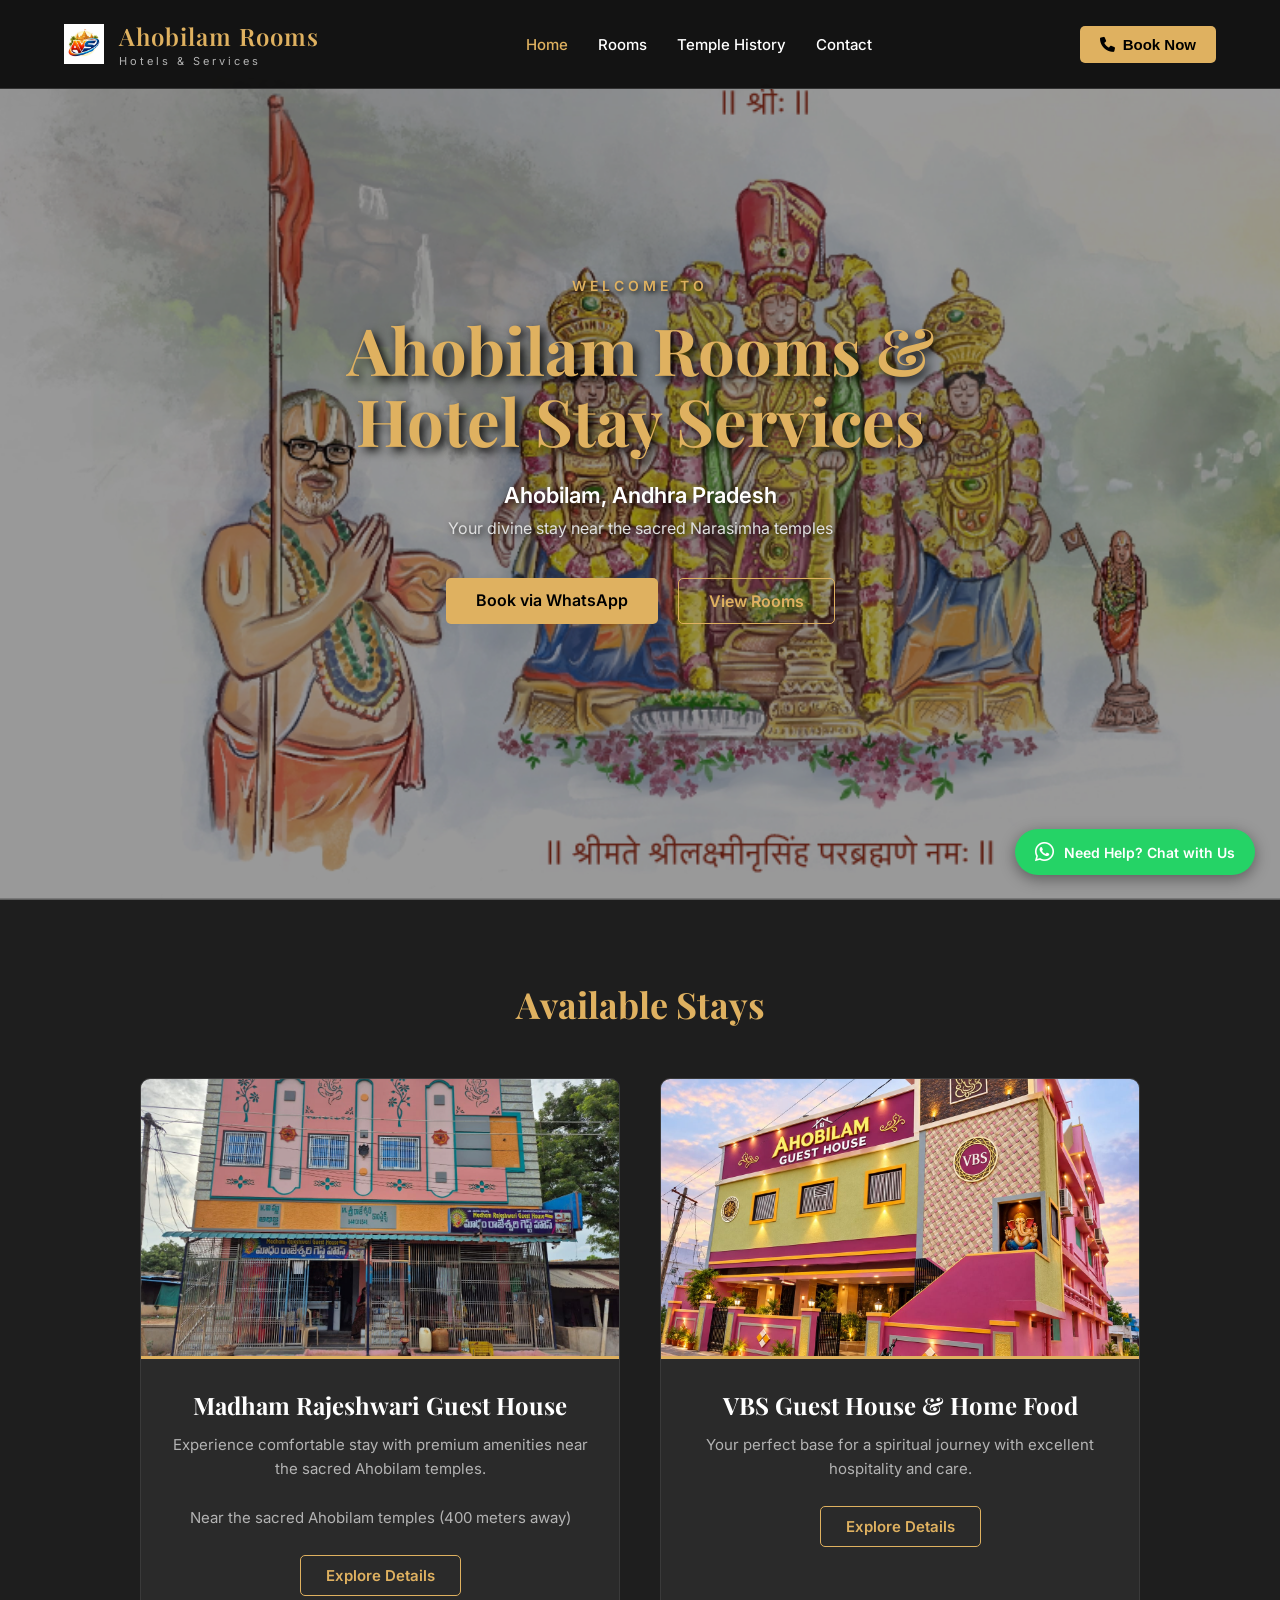
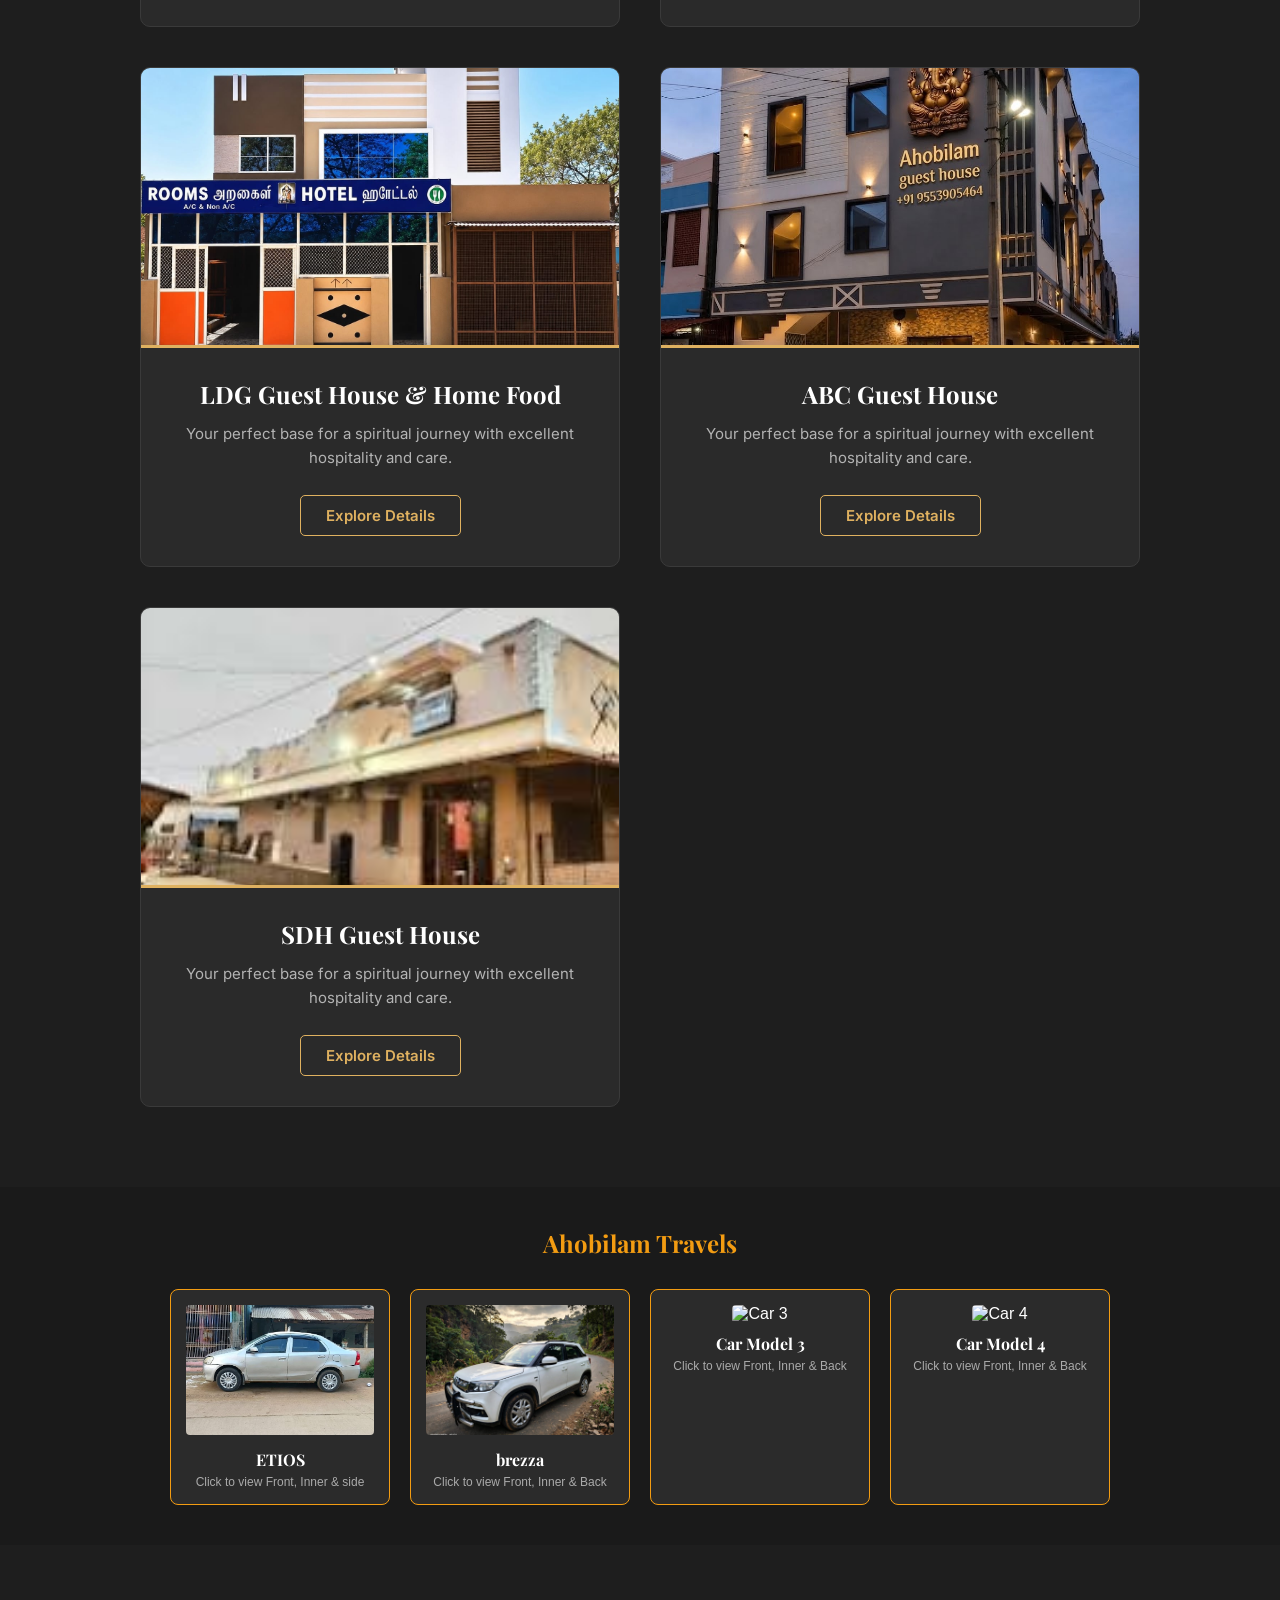
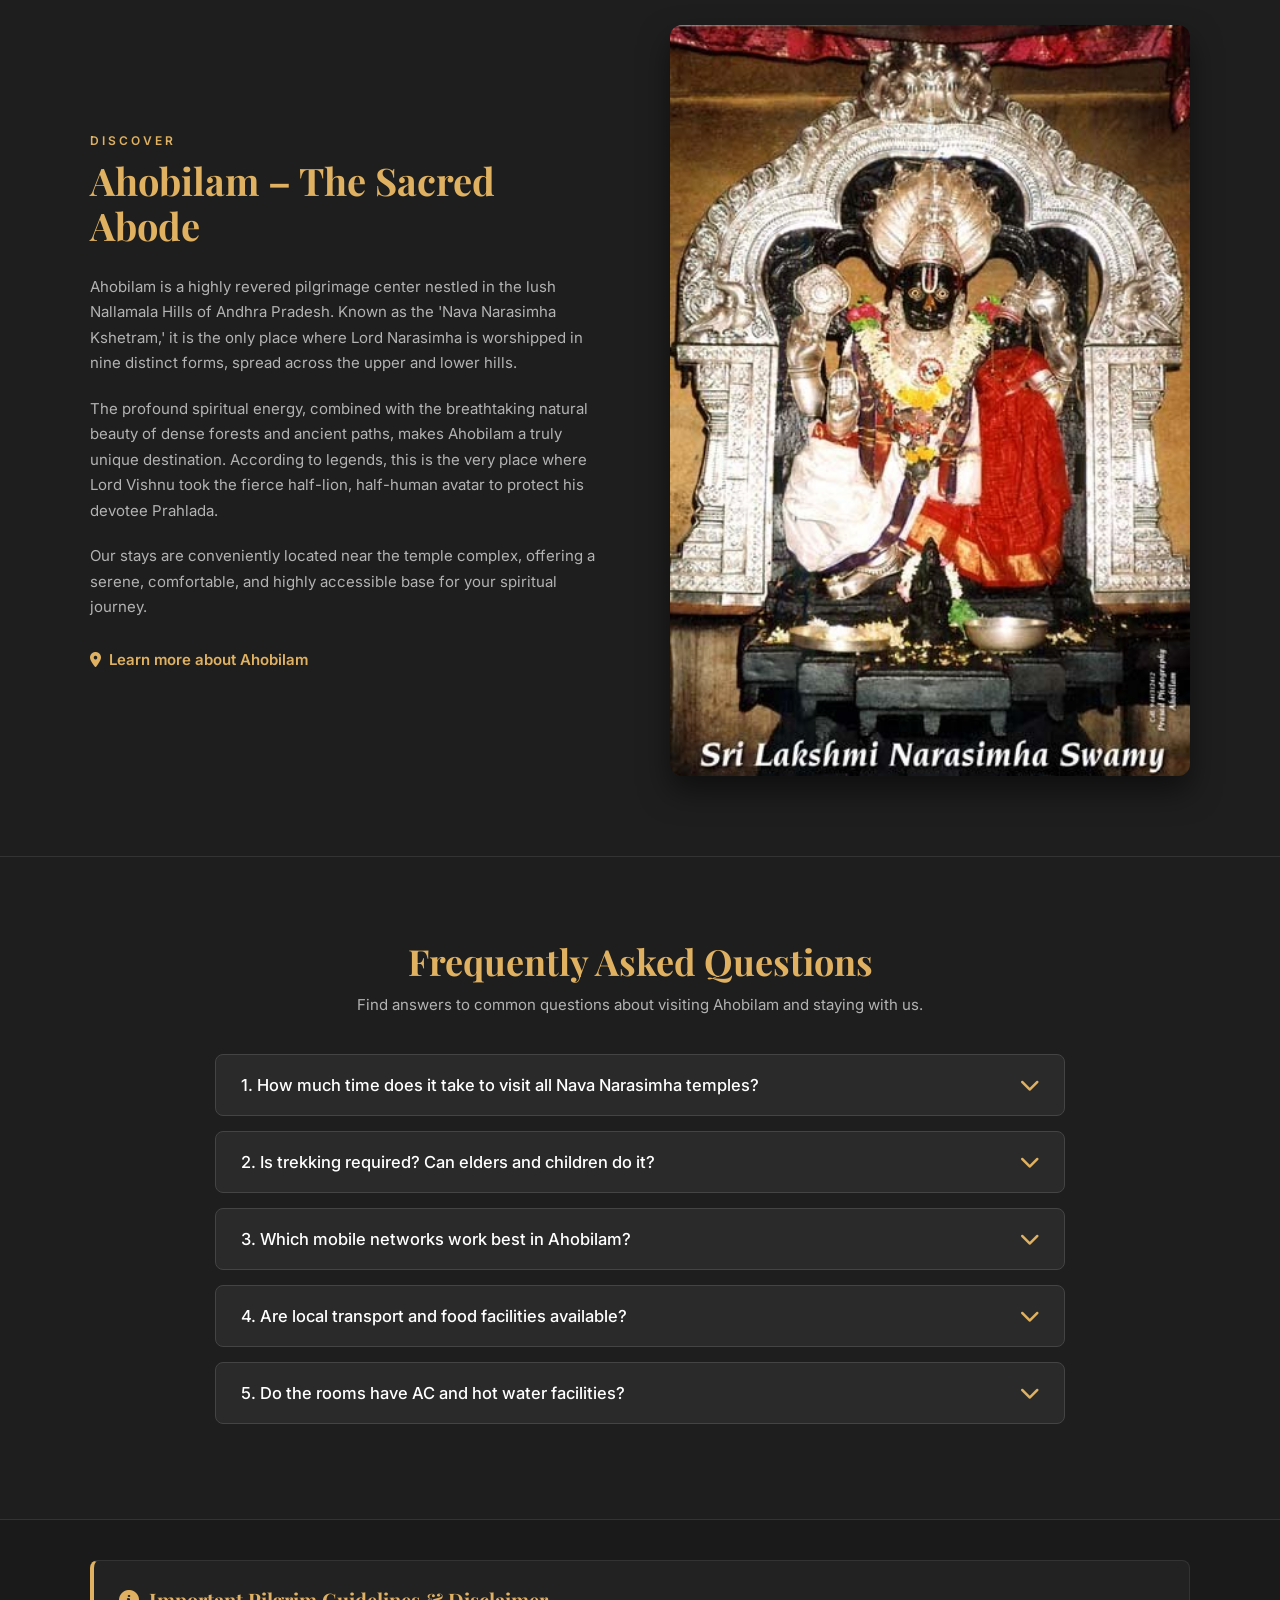
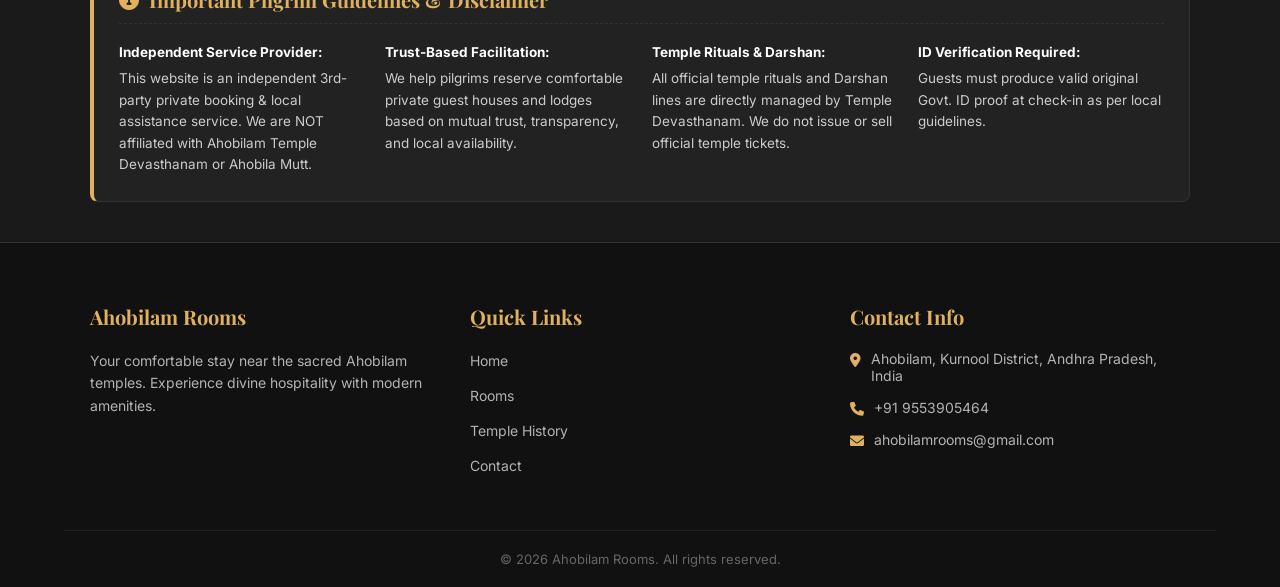
==== commit b510b760: "Update index.html" ====
--- a/index.html
+++ b/index.html
@@ -13,7 +13,7 @@
     <!-- <title> Ahobilam Best Budget Rooms & Local cars | 100% Verified Pilgrim Stays </title> -->
     
     <!-- Meta Description -->
-    <meta name="description" content="Ahobilam Rooms & Travels", "AC & Non-AC rooms", "local travel cab services"">
+    <meta name="description" content="Ahobilam Rooms & Travels, AC & Non-AC rooms, local travel cab services">
 
     <!-- Room Photo Preview Tag (MR_3bed) -->
     <meta property="og:image" content="https://ahobilamrooms.in/MRC/MR_3bed.1.jpeg">
@@ -144,7 +144,7 @@
                 <div class="hotel-info">
                     <h3>Madham Rajeshwari Guest House</h3>
                     <p>Experience comfortable stay with premium amenities near the sacred Ahobilam temples.</p>
-                    <p>Near the sacred Ahobilam temples (Just 400 meters away)</p>
+                    <p>Near the sacred Ahobilam temples (400 meters away)</p>
                     <a href="madam-rajeswari-complex.html" class="btn-explore">Explore Details</a>
                 </div>
             </div>
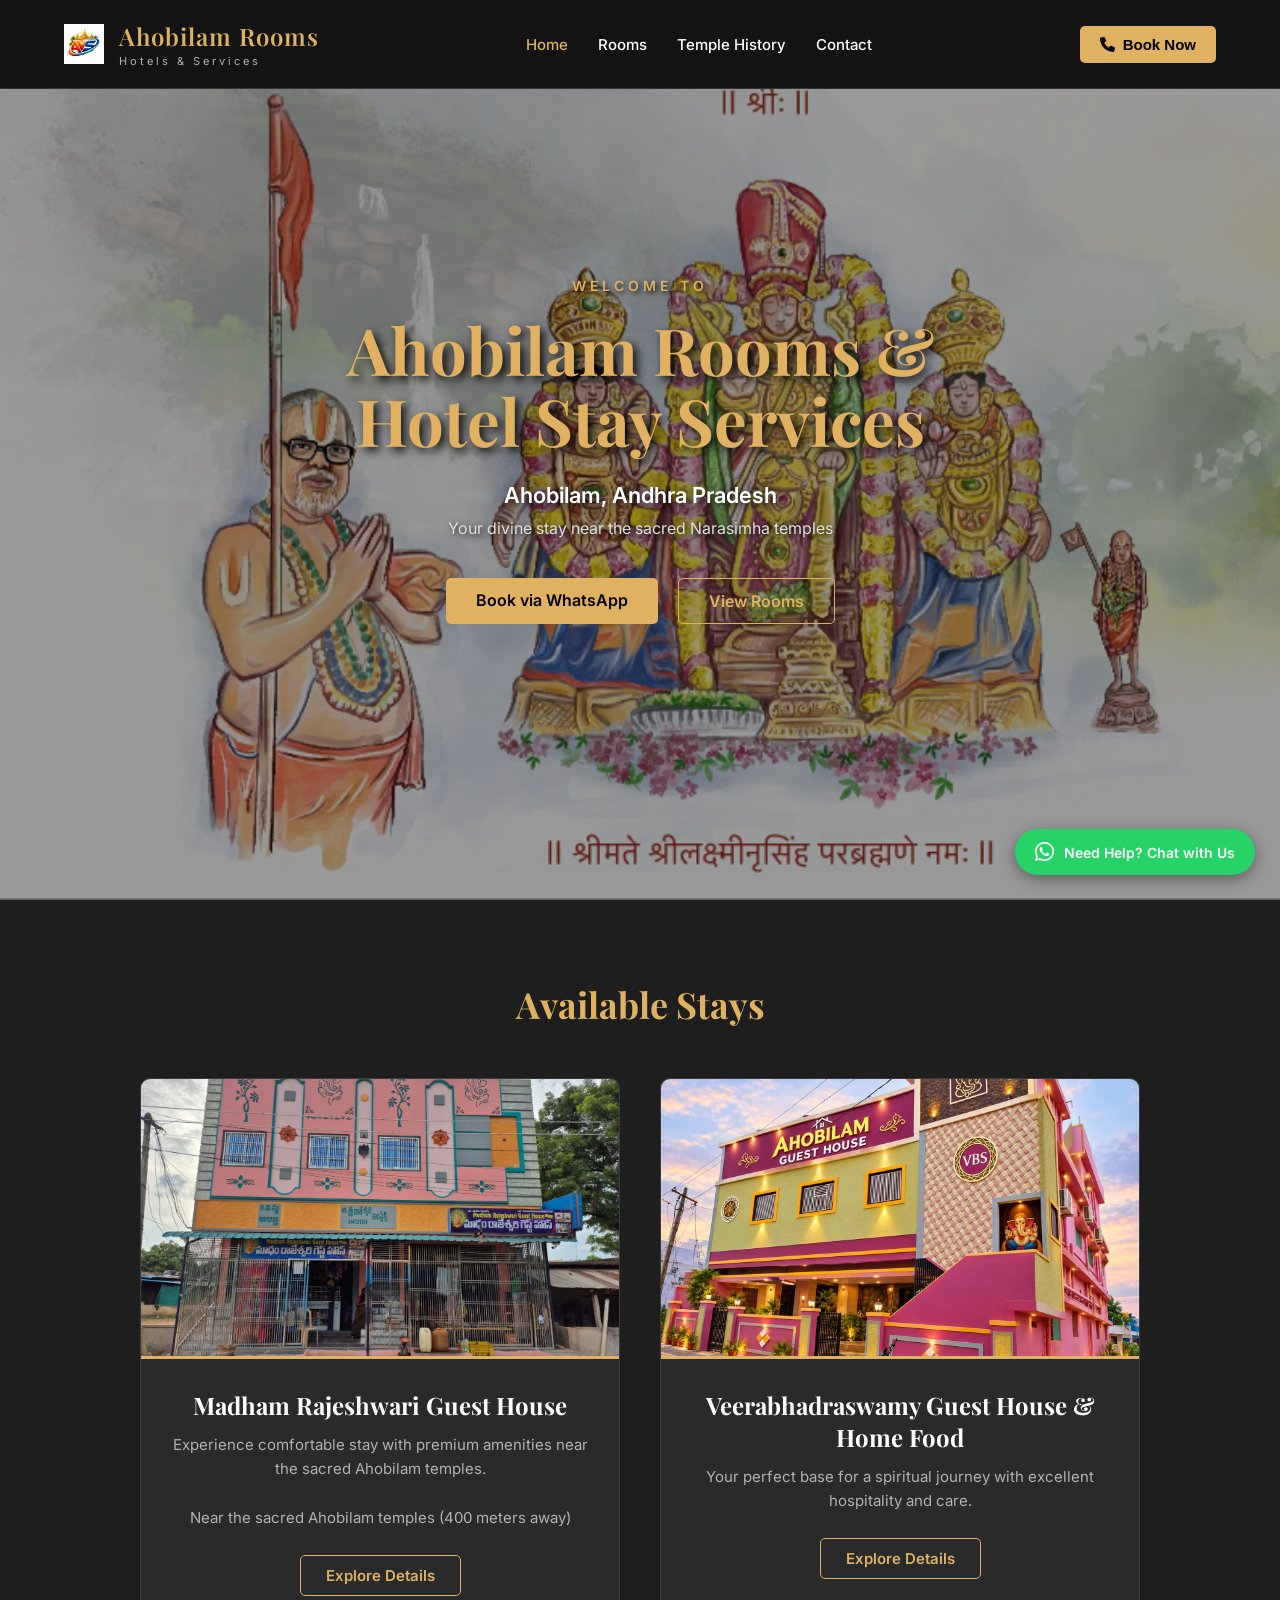
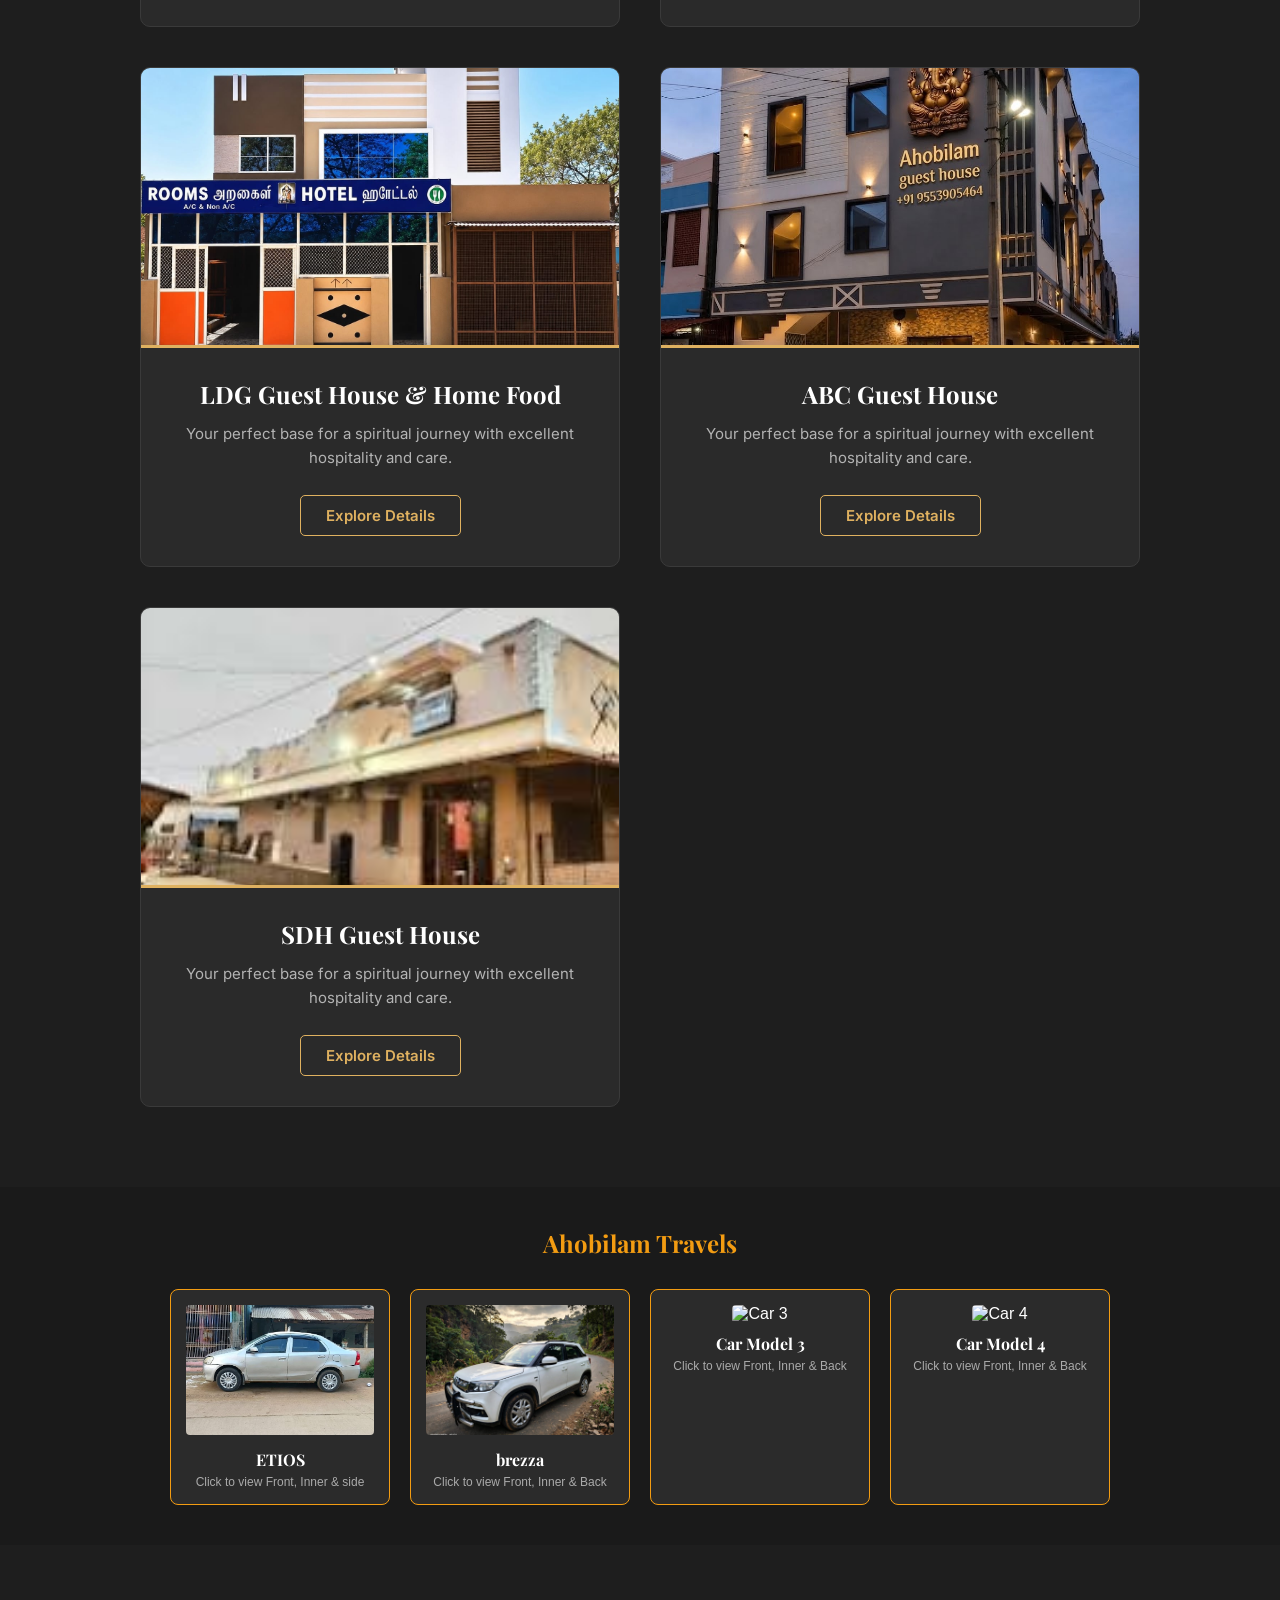
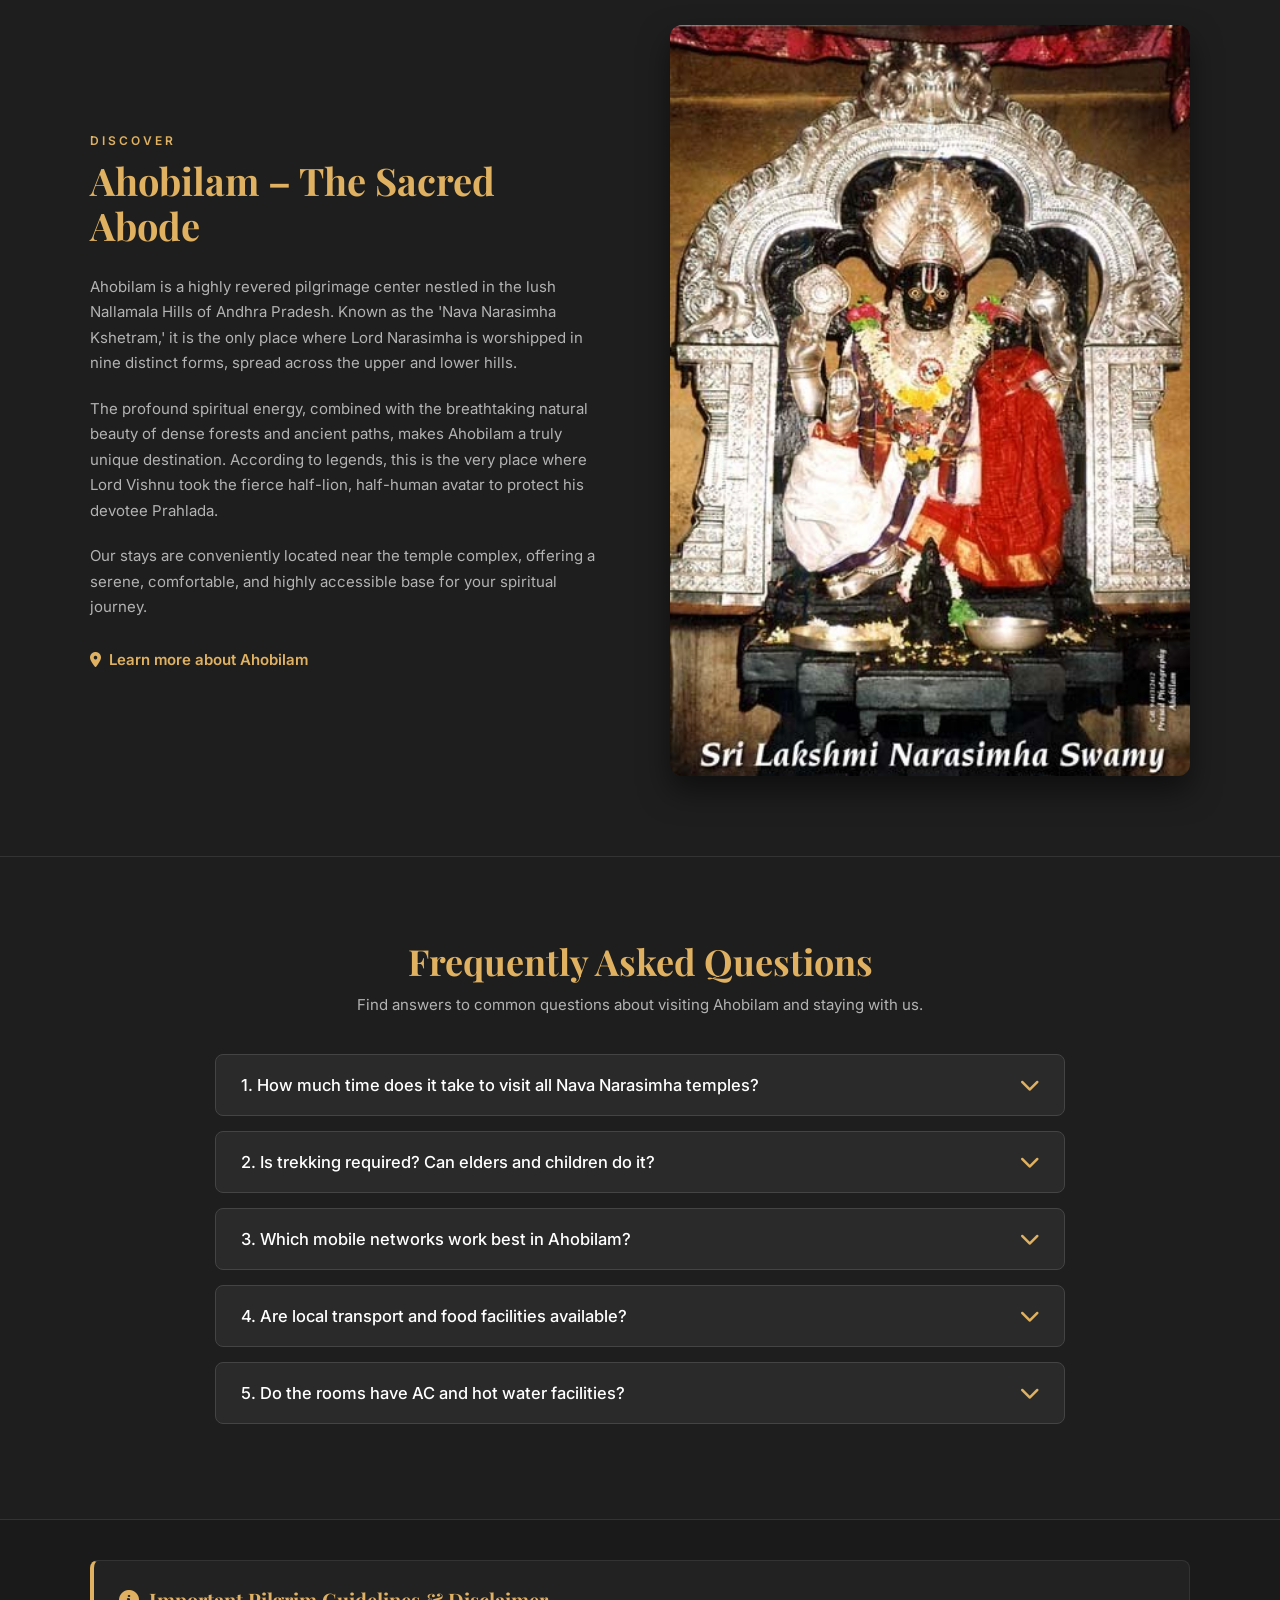
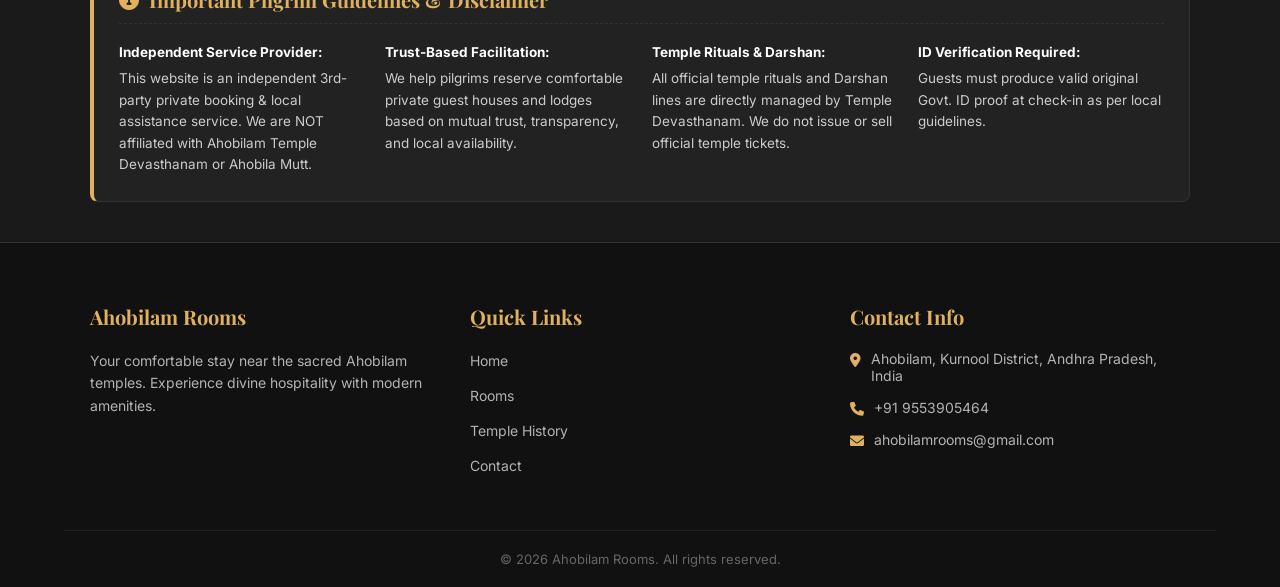
==== commit 50e983c6: "Update index.html" ====
--- a/index.html
+++ b/index.html
@@ -153,7 +153,8 @@
             <div class="hotel-card">
                 <img src="VBC/vbc_mainview.jpeg" alt="VBC Guest House">
                 <div class="hotel-info">
-                    <h3>VBS Guest House & Home Food</h3> 
+                    <h3>Veerabhadraswamy Guest House & Home Food</h3> 
+                    <!-- <h3>VBS Guest House & Home Food</h3> -->
                     <p>Your perfect base for a spiritual journey with excellent hospitality and care.</p>
                     <a href="Ahobilam_Veerabadhra_Swamy_Guest_House.html" class="btn-explore">Explore Details</a>
                 </div>
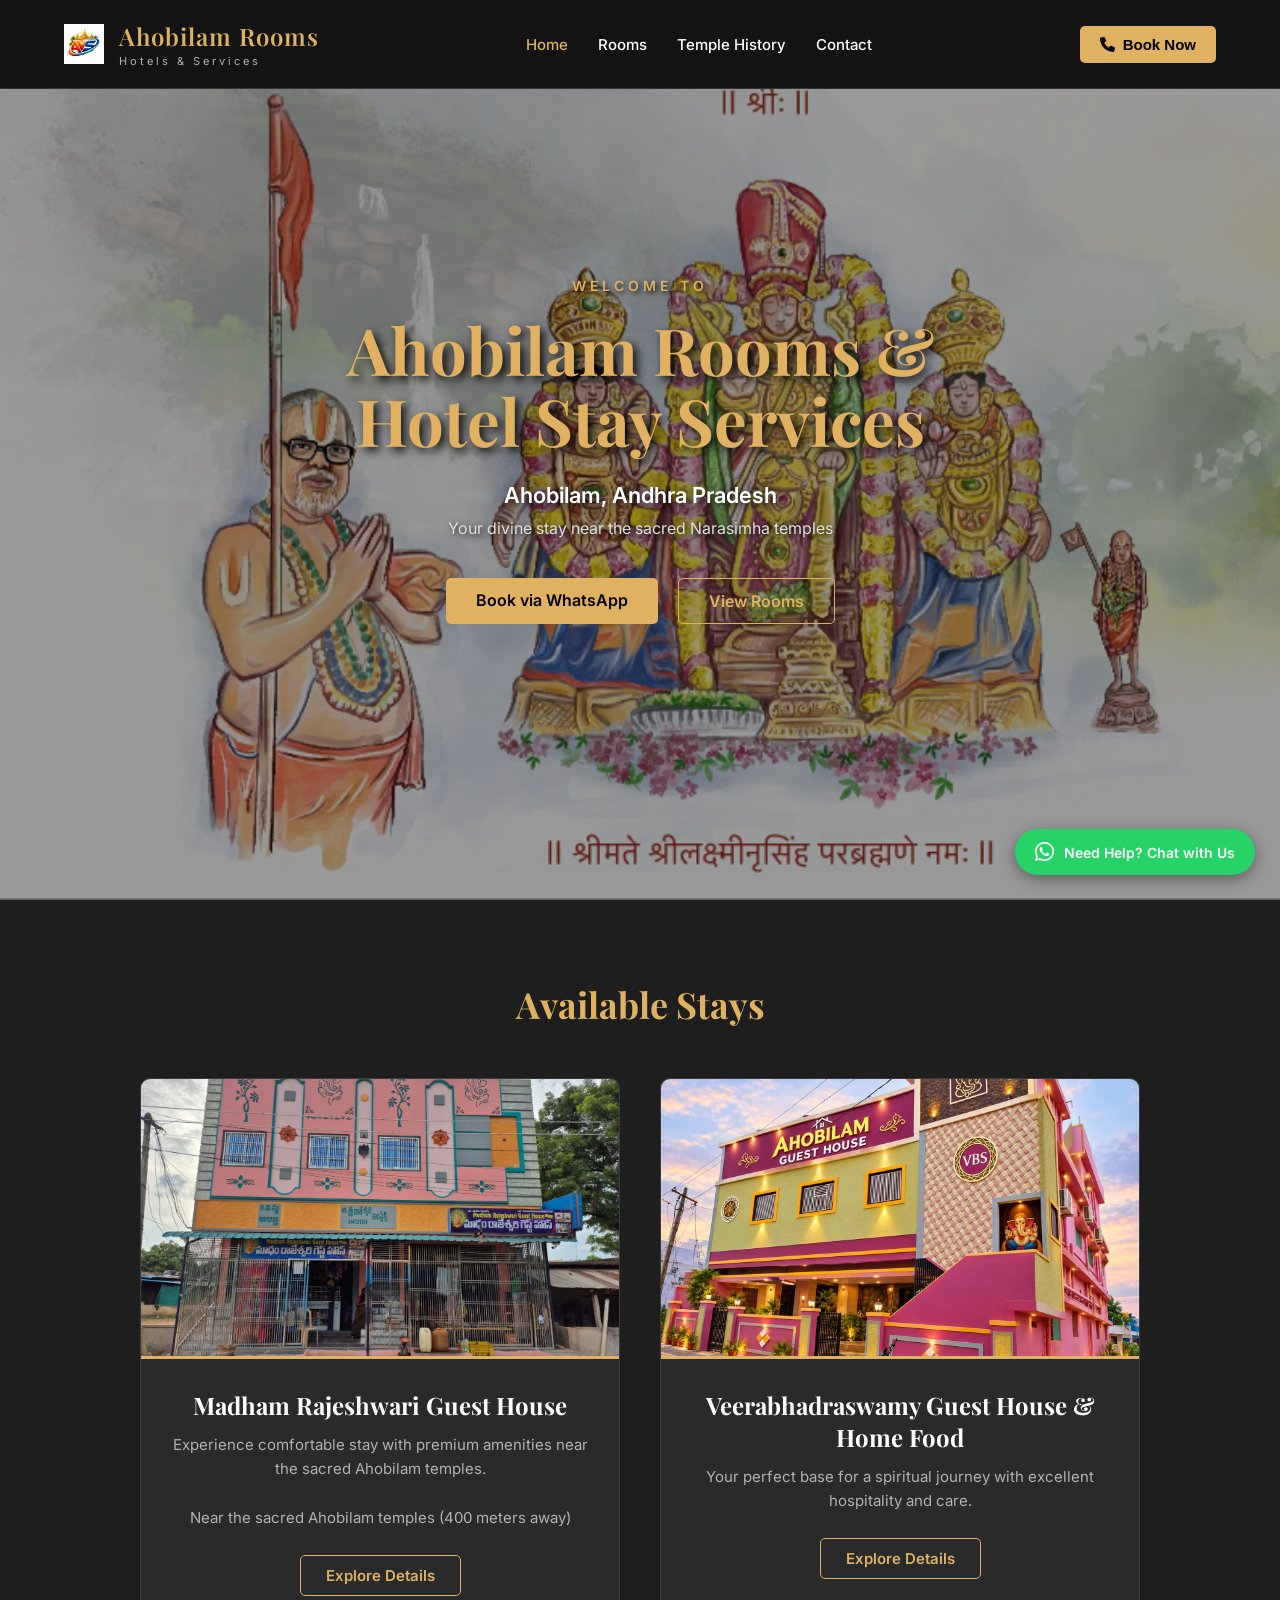
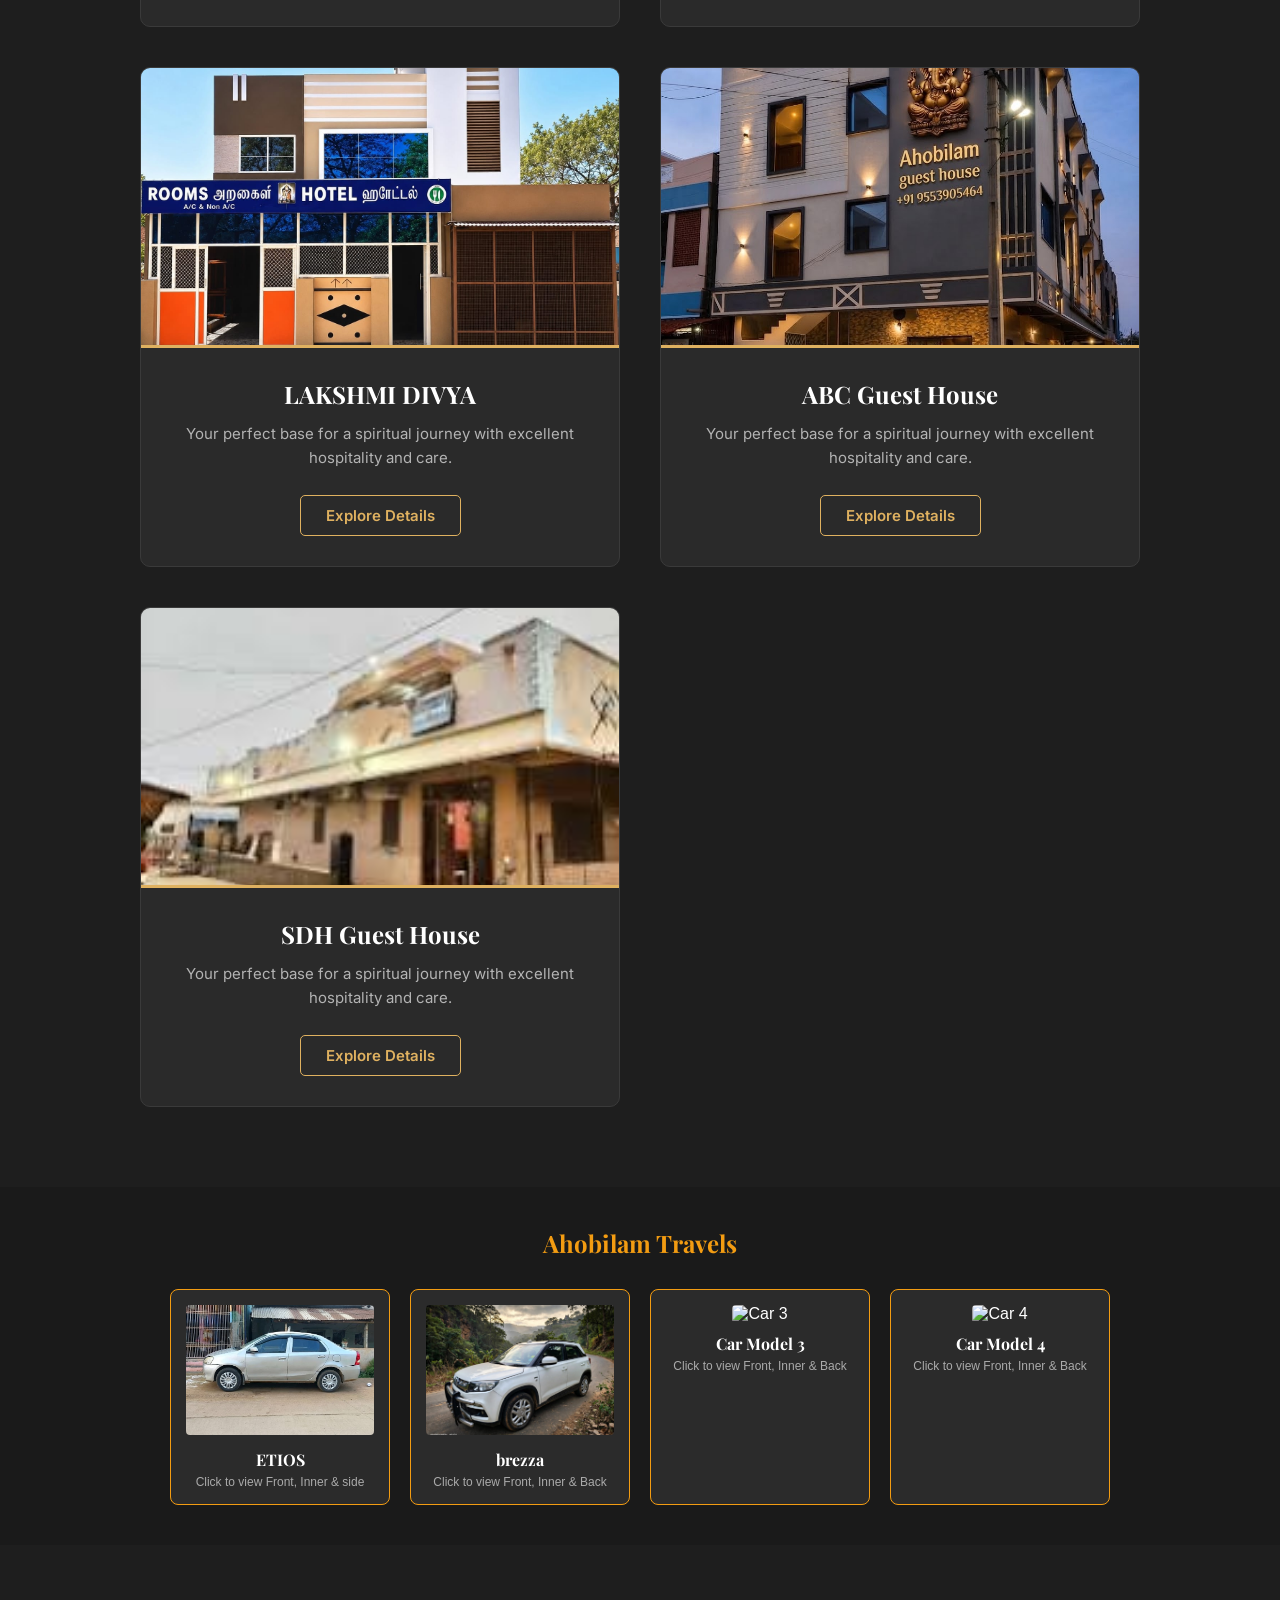
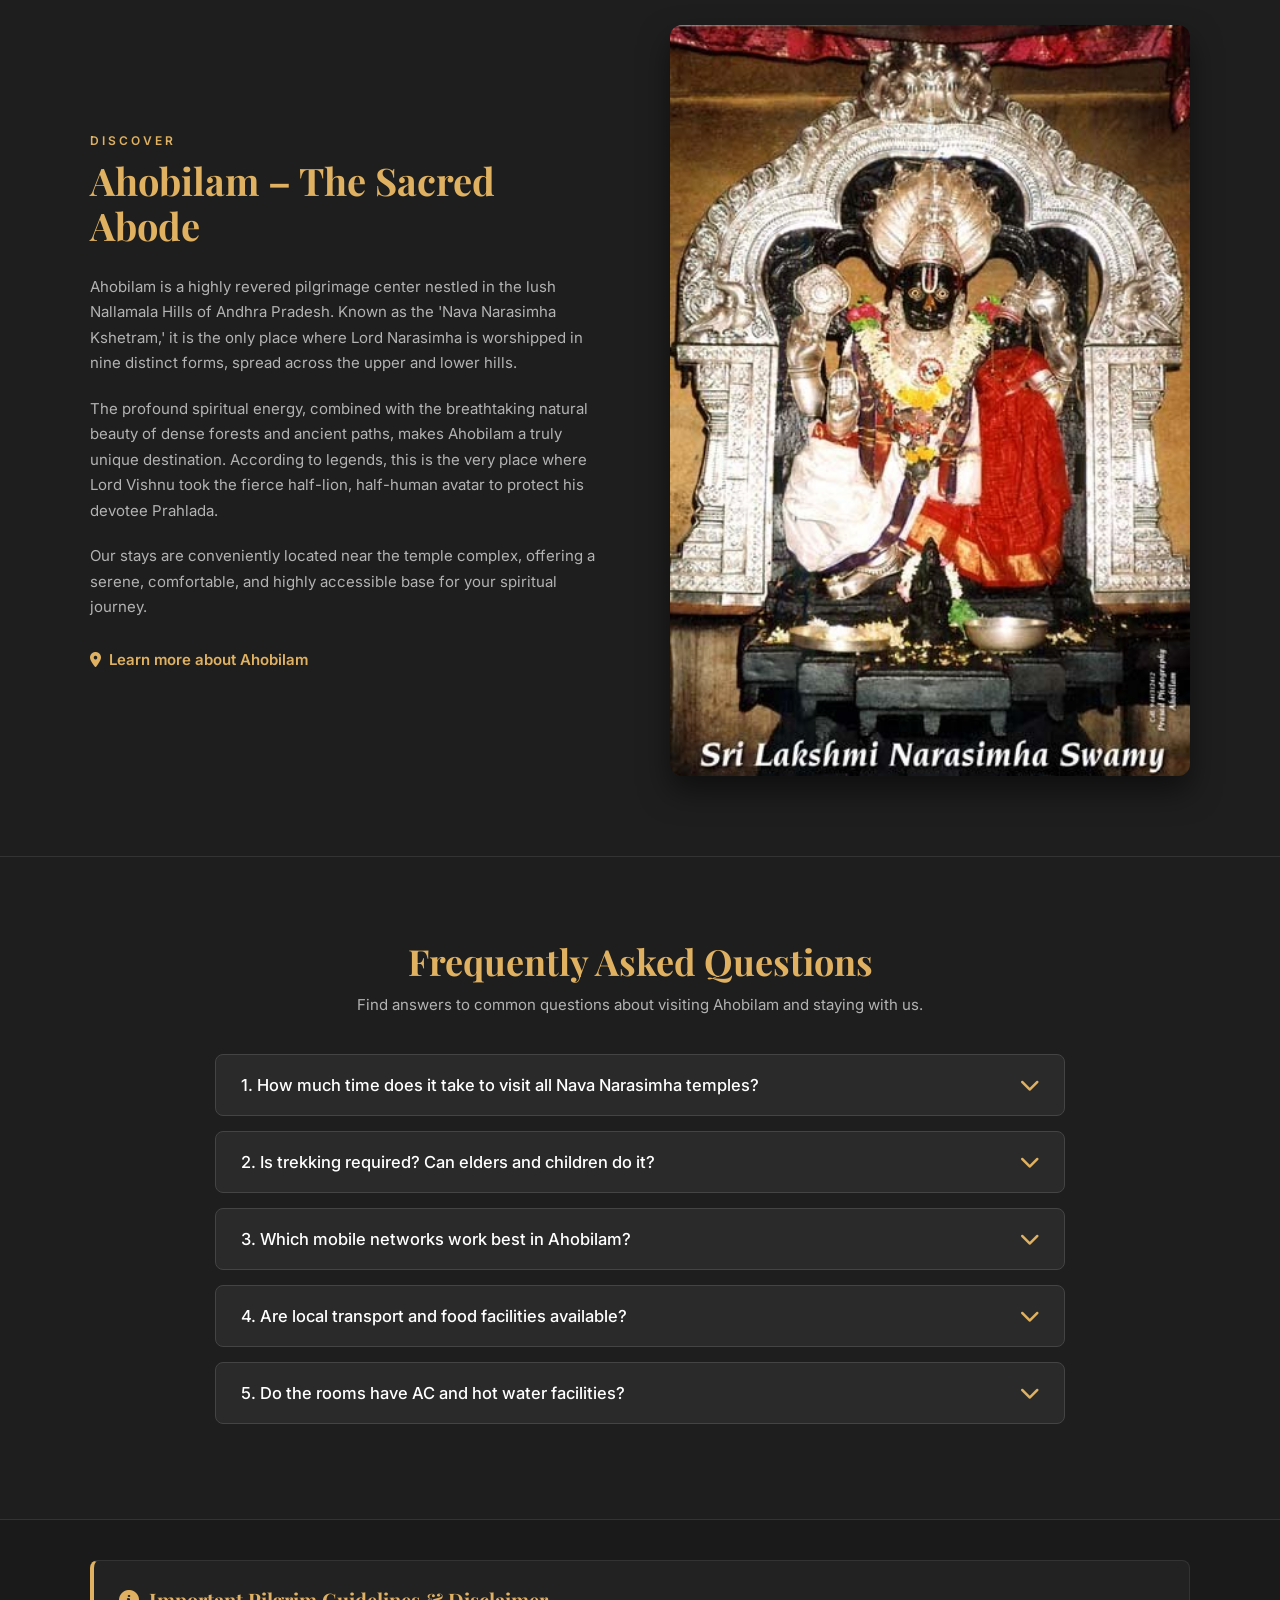
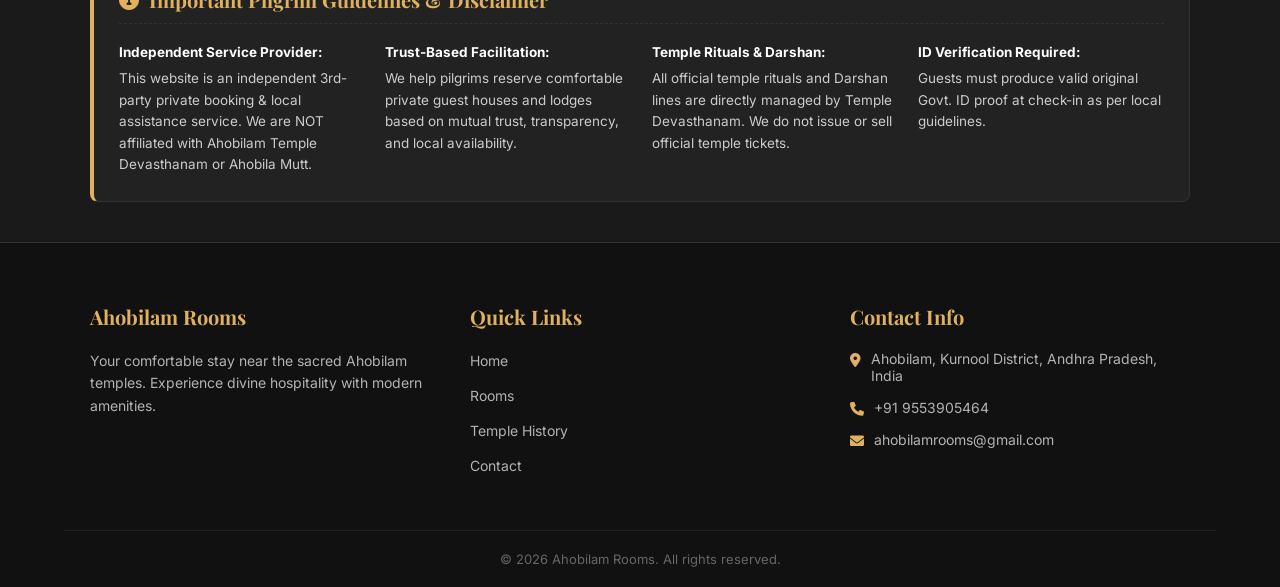
==== commit 6c54cbd8: "Update index.html" ====
--- a/index.html
+++ b/index.html
@@ -164,7 +164,8 @@
             <div class="hotel-card">
                 <img src="LDG/LDG_mainview.jpeg" alt="LDG Guest House">
                 <div class="hotel-info">
-                    <h3>LDG Guest House & Home Food</h3> 
+                    <h3> LAKSHMI DIVYA</h3> 
+                 <!--   <h3>LDG Guest House & Home Food</h3>  --> 
                     <p>Your perfect base for a spiritual journey with excellent hospitality and care.</p>
                     <a href="Ahobilam_Lakshmi_Divya_Guest_House.html" class="btn-explore">Explore Details</a>
                 </div>
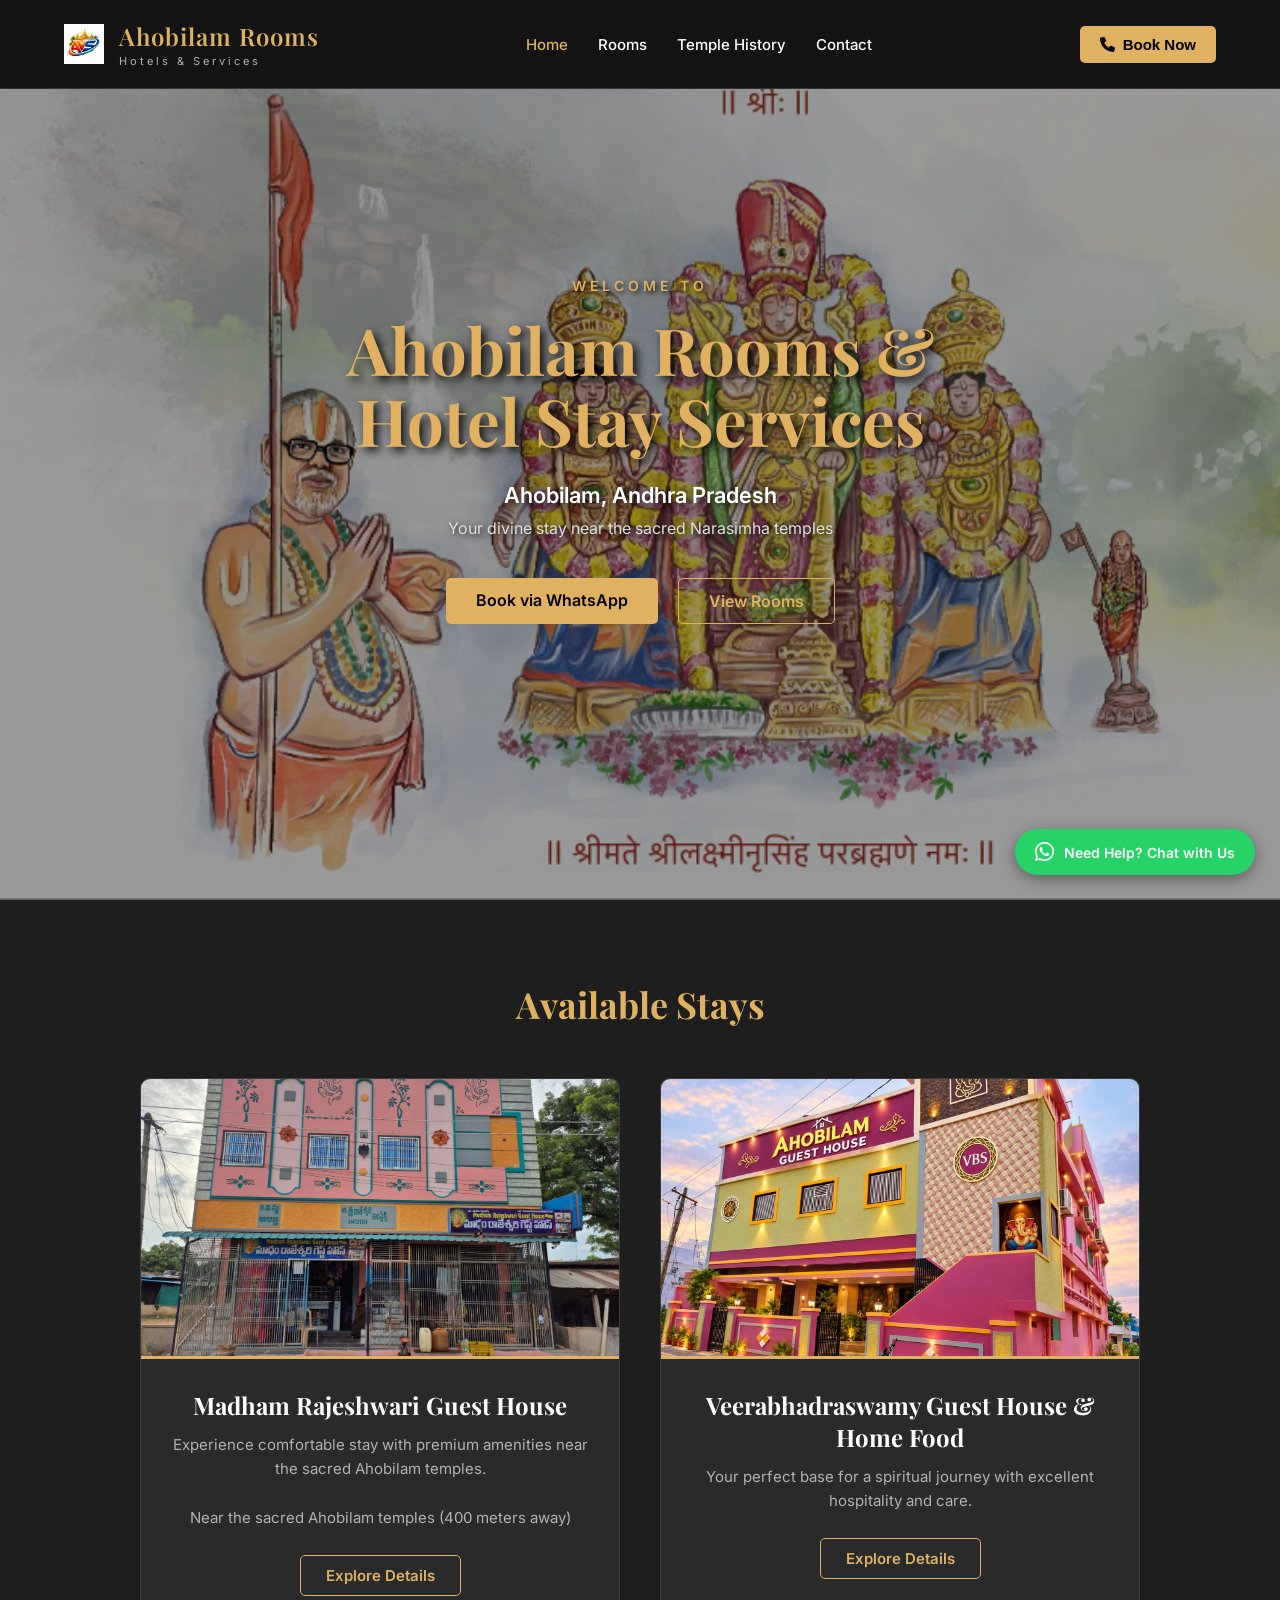
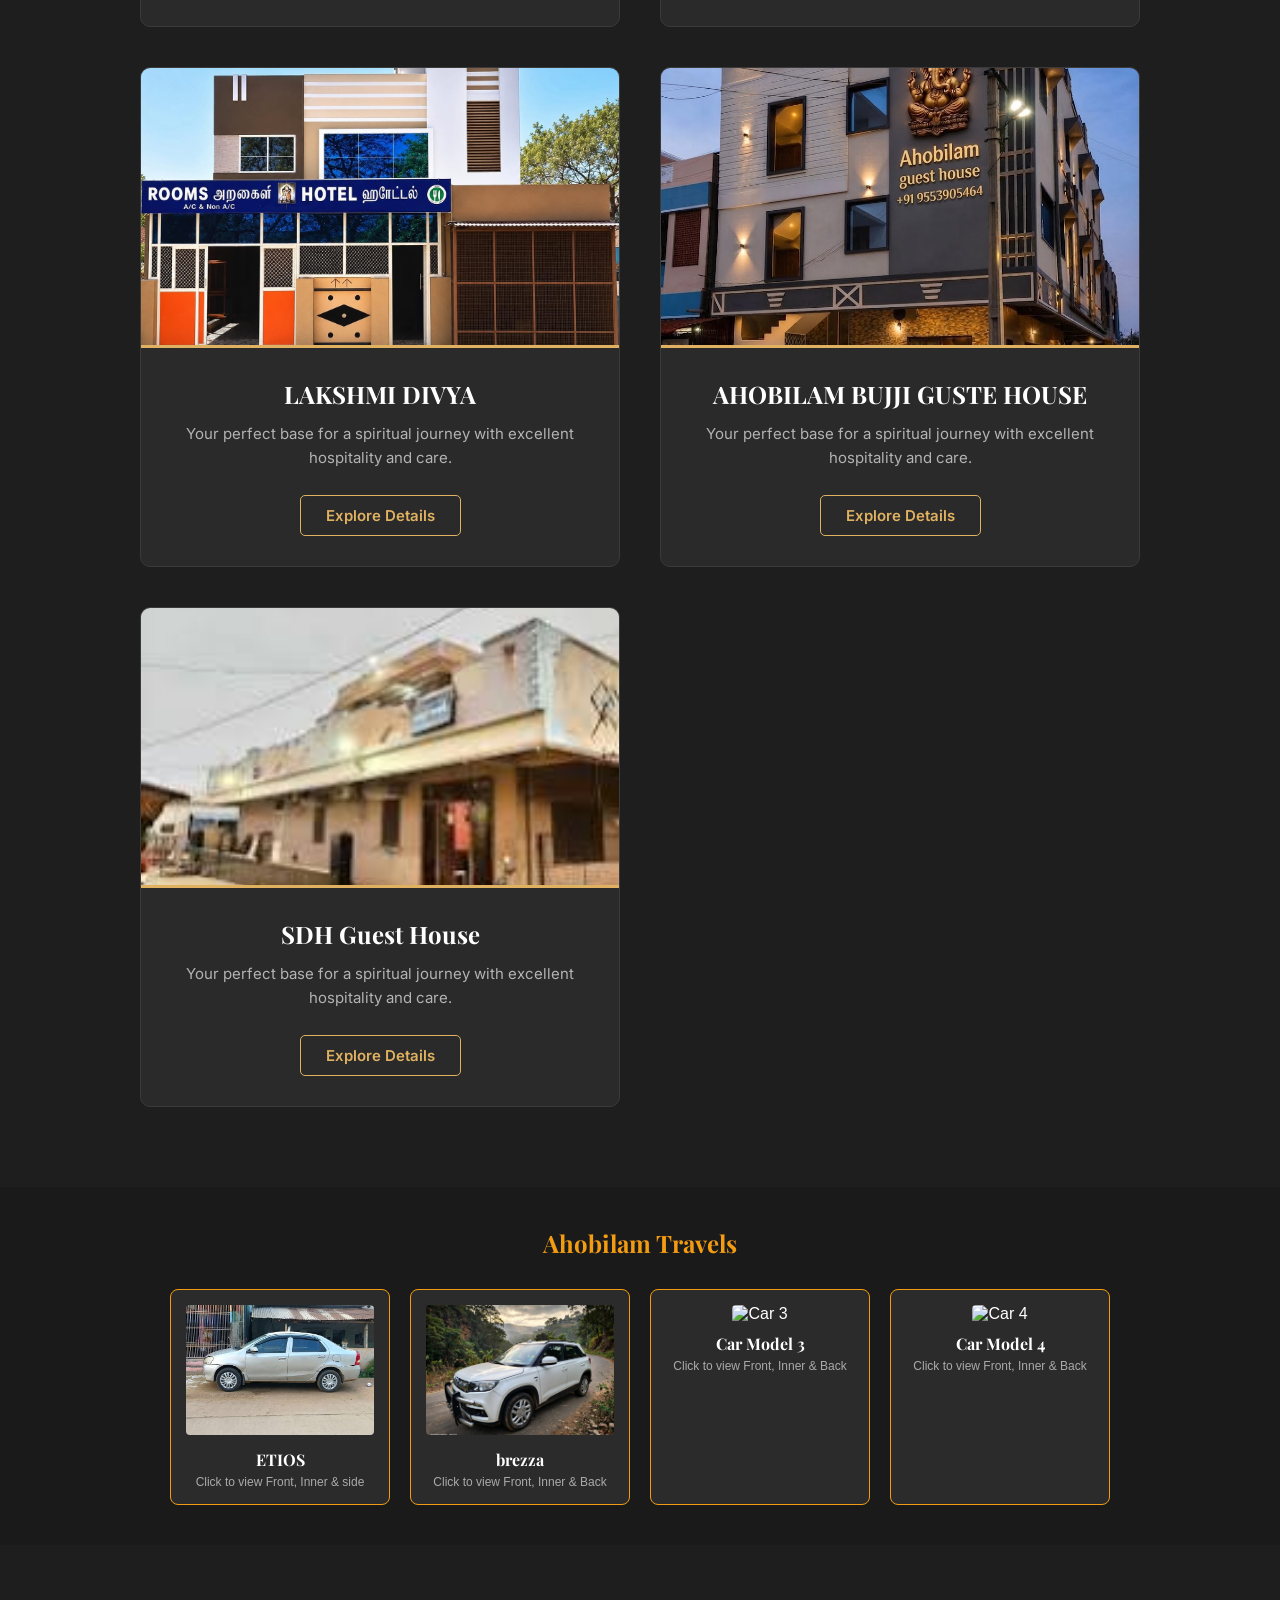
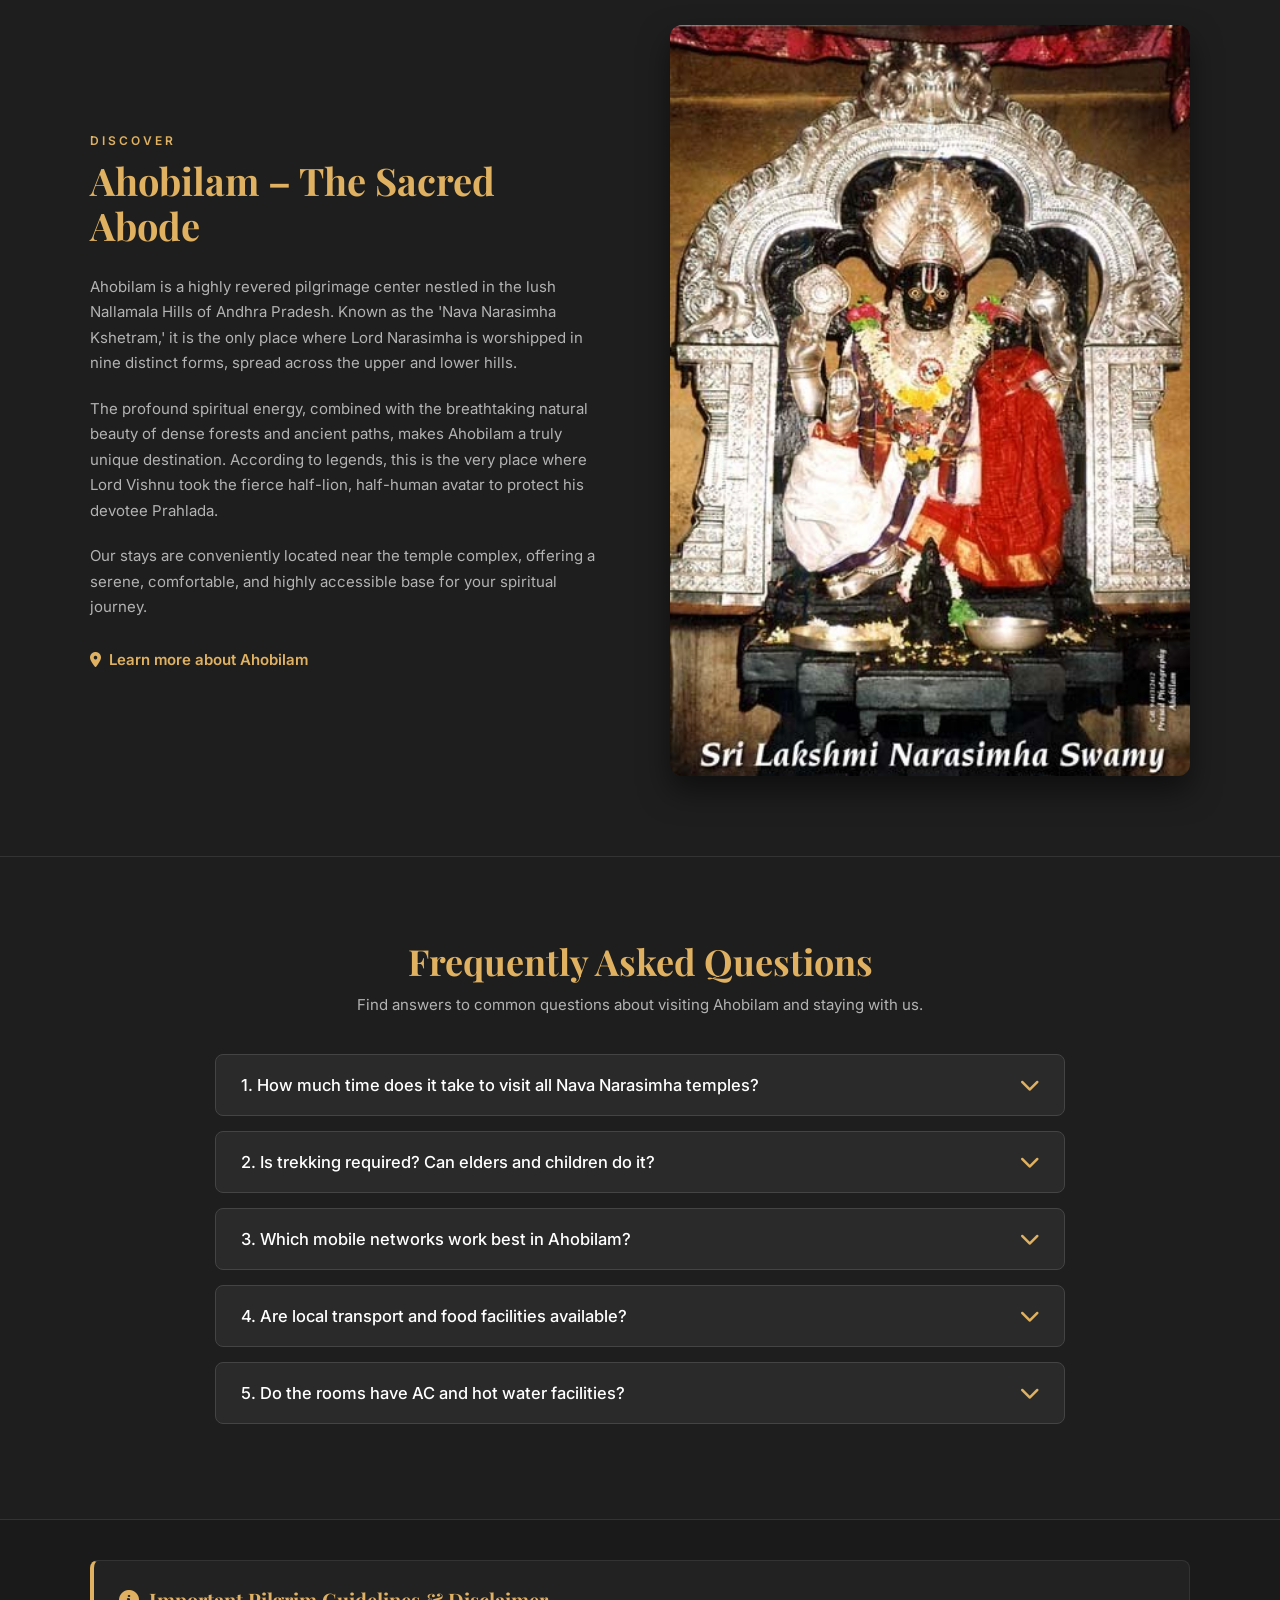
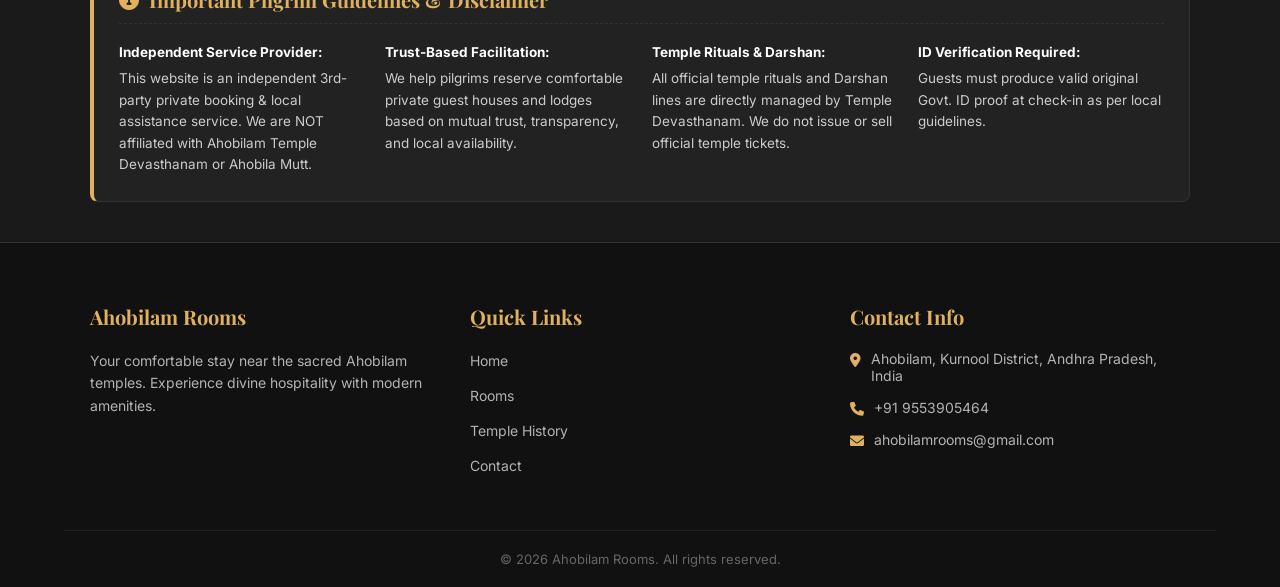
==== commit 0c5194c4: "Update index.html" ====
--- a/index.html
+++ b/index.html
@@ -175,7 +175,8 @@
             <div class="hotel-card">
                 <img src="bujji/ABC_Mainview.jpg" alt="LDG Guest House">
                 <div class="hotel-info">
-                    <h3>ABC Guest House</h3> 
+                    <h3>AHOBILAM BUJJI GUSTE HOUSE</h3>
+                <!--    <h3>ABC Guest House</h3> --> 
                     <p>Your perfect base for a spiritual journey with excellent hospitality and care.</p>
                     <a href="Ahobilam_bujjiguesthouse.html" class="btn-explore">Explore Details</a>
                 </div>
